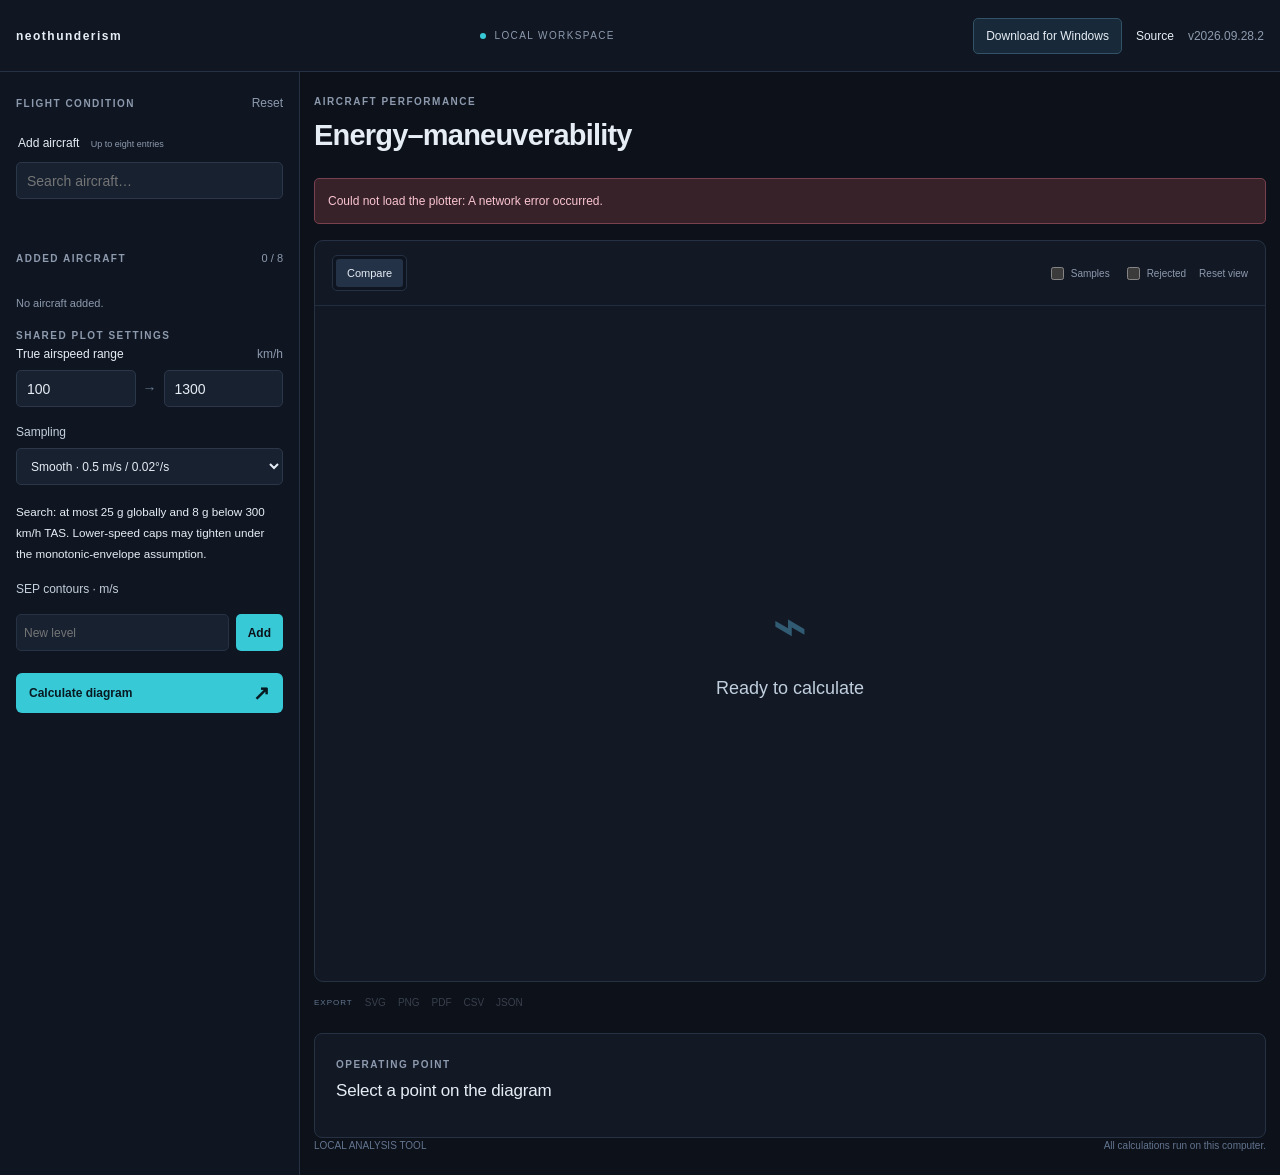
==== app/index.html @ 1bc2f6e8 "neothunderism 2026.09.28.2" ====
<!doctype html>
<html lang="en">
<head><meta charset="utf-8"><meta name="viewport" content="width=device-width,initial-scale=1">
<script>
// The interface needs the local server for both assets and calculation APIs.
if (window.location.protocol === 'file:') window.location.replace('http://127.0.0.1:8765/');
</script>
<title>neothunderism · EM diagram</title><meta name="description" content="neothunderism — experimental War Thunder energy–maneuverability diagrams."><link rel="icon" href="data:,"><link rel="preload" href="./fonts/wt-symbols.ttf" as="font" type="font/ttf" crossorigin><link rel="stylesheet" href="./styles.css">
<script src="./config.js"></script><script defer src="./vendor/plotly.min.js"></script><script defer src="./app.js"></script><script defer src="./release-links.js"></script><link rel="stylesheet" href="./release-links.css"></head>
<body>
<header class="topbar"><a class="brand" href="./"><span>neothunderism</span></a><span id="runtime-label" class="local"><i></i> LOCAL WORKSPACE</span><nav id="release-links" class="release-links" aria-label="Downloads and source"><a class="windows-download" href="https://github.com/Leo-TY-H/wt-em-calc/releases/latest" target="_blank" rel="noopener noreferrer">Download for Windows</a></nav></header>
<div class="workspace">
<aside class="sidebar"><form id="scenario">
<div class="section-heading"><span class="eyebrow">FLIGHT CONDITION</span><button type="button" class="text-button" id="reset">Reset</button></div>
<fieldset id="aircraft-picker"><legend>Add aircraft <small>Up to eight entries</small></legend>
<input id="aircraft-search" type="search" placeholder="Search aircraft…" aria-label="Search aircraft">
<div id="aircraft-list" class="aircraft-list"></div>
<p id="search-empty" class="hint" hidden>No aircraft match your search.</p>
<p id="catalog-status" class="hint"></p>
</fieldset>
<div class="section-heading"><span class="eyebrow">ADDED AIRCRAFT</span><span id="entry-count" class="hint">0 / 8</span></div>
<p id="entries-empty" class="hint">No aircraft added.</p>
<div id="selected-aircraft" aria-label="Added aircraft"></div>

<div id="condition-home" hidden><fieldset id="aircraft-condition" disabled>
<div id="sweep-field" hidden><label class="field">Wing sweep <output id="sweep-label">0%</output><input id="sweep" type="range" min="0" max="100" step="1" value="0"></label></div>
<label class="field">Altitude <div class="input-unit"><input id="altitude" type="number" min="0" max="18000" step="100" value="0" required><span>m</span></div></label>
<label class="field">Fuel load <output id="fuel-label">30%</output><input id="fuel" type="range" min="1" max="100" step="1" value="30"></label>
<label class="field">Throttle <output id="throttle-label">110%</output><input id="throttle" type="range" min="0" max="110" step="1" value="110"></label>
<small id="rocket-model-help" hidden>Rocket thrust at the selected throttle and fixed fuel load. The chart does not simulate fuel depletion or burnout.</small>


<label id="flaps-field" class="field">Flaps <output id="flaps-label">0%</output><input id="flaps" type="range" min="0" max="100" step="1" value="0"></label>

<div class="divider"></div>

<div class="field">Flight mode<div class="mode-switch" role="radiogroup" aria-label="Flight mode"><label><input id="flight-mode-rb" type="radio" name="flight-mode" value="rb" checked><span>RB</span></label><label><input id="flight-mode-sb" type="radio" name="flight-mode" value="sb"><span>SB</span></label></div></div>
<div class="field">Flutter<div class="mode-switch" role="radiogroup" aria-label="Flutter"><label><input id="flutter-on" type="radio" name="flutter" value="on" checked><span>On</span></label><label><input id="flutter-off" type="radio" name="flutter" value="off"><span>Off</span></label></div><small>Off removes structural load and speed limits. Stall, Instructor and control limits still apply.</small></div>


<div class="divider"></div>
<details><summary>Additional settings</summary><label class="field">Additional mass at CG<div class="input-unit"><input id="extra-mass" type="number" min="0" max="5000" step="10" value="0"><span>kg</span></div></label><label class="field">Simulation rate<div class="input-unit"><input id="timestep" type="number" min="30" max="120" step="1" value="48"><span>Hz</span></div></label></details>
<div class="apply-settings"><button id="apply-settings-to-all" type="button">Apply these settings to all added aircraft</button><span id="apply-settings-status" class="hint" role="status" aria-live="polite"></span></div>
</fieldset></div>
<span class="eyebrow">SHARED PLOT SETTINGS</span>
<div class="field-label">True airspeed range <span>km/h</span></div><div class="two-inputs"><input id="speed-min" aria-label="Minimum true airspeed" type="number" min="100" max="2500" step="10" value="100" required><span>→</span><input id="speed-max" aria-label="Maximum true airspeed" type="number" min="200" max="2600" step="10" value="1300" required></div>
<label class="field">Sampling<select id="quality"><option value="quick">Preview · 1 m/s / 0.04°/s</option><option value="standard" selected>Smooth · 0.5 m/s / 0.02°/s</option><option value="fine">Detailed · 0.15 m/s / 0.01°/s</option></select></label>
<small>Search: at most 25 g globally and 8 g below 300 km/h TAS. Lower-speed caps may tighten under the monotonic-envelope assumption.</small>
<div class="field contour-settings"><span>SEP contours · m/s</span><div id="contour-levels" class="contour-levels"></div><div class="contour-add"><input id="contour-input" type="number" min="-2000" max="2000" step="any" aria-label="New SEP contour in meters per second" placeholder="New level"><button id="contour-add" type="button">Add</button></div><span id="contour-status" class="hint" role="status"></span></div>

<button id="calculate" class="primary-button" type="submit">Calculate diagram <span>↗</span></button><button id="cancel" type="button" class="secondary-button" hidden>Cancel calculation</button>

</form></aside>
<main>
<div class="page-heading"><div><span class="eyebrow">AIRCRAFT PERFORMANCE</span><h1>Energy–maneuverability</h1></div></div>
<div id="hosting-notice" class="hosting-notice" hidden><strong>Public preview</strong><span>The interface and aircraft catalog are online. Calculations still require the local application while a compute backend is being prepared.</span></div>
<div id="error" class="error" role="alert" hidden></div>
<div id="progress" class="progress-panel" aria-live="polite" hidden><div><span class="spinner"></span><strong id="progress-label">Preparing calculation…</strong><span id="progress-count"></span></div><div class="progress-track"><div id="progress-fill"></div></div></div>
<div id="stale" class="notice" hidden>Settings have changed. Calculate to update the diagram.</div>
<section class="chart-card">
<div class="chart-toolbar"><div id="chart-tabs" class="tabs" role="group" aria-label="Chart view"><button type="button" data-view="compare" class="active">Compare</button></div><div class="chart-actions"><label><input id="show-samples" type="checkbox"> Samples</label><label><input id="show-rejected" type="checkbox"> Rejected</label><button id="reset-zoom" class="text-button" type="button">Reset view</button></div></div>
<div id="chart" aria-label="Energy maneuverability diagram"><div class="empty"><span class="empty-glyph">⌁</span><h2>Ready to calculate</h2></div></div>
</section>
<div class="below-chart"><div class="exports"><span>EXPORT</span><a data-export="diagram.svg" aria-disabled="true">SVG</a><a data-export="diagram.png" aria-disabled="true">PNG</a><a data-export="diagram.pdf" aria-disabled="true">PDF</a><a data-export="samples.csv" aria-disabled="true">CSV</a><a data-export="data.json" aria-disabled="true">JSON</a></div></div>
<section class="inspector"><div class="inspector-heading"><div><span class="eyebrow">OPERATING POINT</span><h2 id="point-title">Select a point on the diagram</h2></div><span id="point-status"></span></div><div id="point-content"></div></section>

<footer><span id="runtime-footer">LOCAL ANALYSIS TOOL</span><span id="footer-status">All calculations run on this computer.</span></footer>
</main></div>
</body></html>
---- app/styles.css ----
@font-face{font-family:"WTSymbols";src:url("./fonts/wt-symbols.ttf") format("truetype");font-display:block}
:root{color-scheme:dark;--bg:#0c111a;--panel:#121925;--panel2:#172130;--line:#263244;--text:#e7edf5;--muted:#8d9aae;--cyan:#38c9d7;--orange:#ffa66b}*{box-sizing:border-box}body{margin:0;background:var(--bg);color:var(--text);font:14px/1.5 "WTSymbols",-apple-system,BlinkMacSystemFont,"Segoe UI",sans-serif}button,input,select{font:inherit}button,a,input,select,summary{-webkit-tap-highlight-color:transparent}button,a,summary{cursor:pointer}button:disabled{cursor:wait;opacity:.55}input:focus-visible,button:focus-visible,select:focus-visible,a:focus-visible,summary:focus-visible{outline:2px solid var(--cyan);outline-offset:3px}button{color:inherit}a{text-decoration:none;color:inherit}.topbar{height:72px;padding:0 32px;border-bottom:1px solid var(--line);display:flex;align-items:center;justify-content:space-between;background:#101722}.brand{display:flex;align-items:center;font-size:12px;font-weight:700;letter-spacing:1.5px}.brand b{color:var(--muted);font-weight:400;letter-spacing:1px;margin-left:15px}.local{display:flex;align-items:center;gap:8px;color:var(--muted);font-size:10px;letter-spacing:1.4px}.local i{width:6px;height:6px;background:var(--cyan);border-radius:100%}.workspace{display:grid;grid-template-columns:282px minmax(0,1fr);max-width:1840px;margin:auto}.sidebar{padding:27px 24px;border-right:1px solid var(--line);background:#0f1621}.section-heading{display:flex;justify-content:space-between;align-items:center;margin-bottom:18px}.eyebrow{font-size:10px;font-weight:650;letter-spacing:1.5px;color:var(--muted)}.text-button{border:0;background:none;color:var(--muted);padding:4px 0;font-size:12px}.text-button:hover{color:var(--cyan)}fieldset{padding:0;border:0;margin:0 0 22px}legend{font-weight:500;font-size:12px;margin-bottom:10px}.aircraft-option{display:flex;align-items:center;gap:10px;background:var(--panel);border:1px solid var(--line);padding:12px 10px;margin-bottom:8px;border-radius:7px;cursor:pointer}.aircraft-option:has(input:checked){border-color:#344d61;background:#16202d}.aircraft-option input{position:absolute;opacity:0;width:1px;height:1px}.aircraft-option:focus-within{outline:2px solid var(--cyan)}.aircraft-dot{height:7px;width:7px;border-radius:50%;opacity:.25}.aircraft-option:has(input:checked) .aircraft-dot{opacity:1}.cyan{background:var(--cyan)}.orange{background:var(--orange)}.aircraft-option strong{display:block;font-size:13px;font-weight:550}.aircraft-option small{color:var(--muted);font-size:10px}.aircraft-code{margin-left:auto;font-size:10px;color:#60738b;font-variant-numeric:tabular-nums}.field{display:block;margin:16px 0;font-size:12px;color:#c4cfdd}.field output{float:right;font-variant-numeric:tabular-nums;color:var(--text)}input[type=number],select{background:#172130;color:var(--text);border:1px solid #2b3749;border-radius:5px;width:100%;padding:8px 10px;height:37px;min-width:0}.field>select,.input-unit{margin-top:7px}.input-unit{position:relative}.input-unit input{padding-right:45px}.input-unit span{position:absolute;right:11px;top:8px;color:var(--muted);font-size:12px;pointer-events:none}input[type=range]{width:100%;accent-color:var(--cyan);margin:12px 0 0;height:5px;cursor:pointer}input[type=checkbox]{accent-color:var(--cyan);cursor:pointer}.switch-row{display:flex;justify-content:space-between;align-items:center;font-size:12px;margin:20px 0}.switch-row input{appearance:none;width:31px;height:18px;border-radius:12px;background:#334052;position:relative;transition:background .15s}.switch-row input:before{content:"";position:absolute;width:12px;height:12px;border-radius:50%;background:#8a98ad;top:3px;left:3px;transition:transform .15s}.switch-row input:checked{background:#17616d}.switch-row input:checked:before{background:var(--cyan);transform:translateX(13px)}.divider{height:1px;background:var(--line);margin:24px 0}.hint{color:var(--muted);font-size:11px;line-height:1.55;margin:10px 0}.two-inputs{display:flex;gap:7px;align-items:center;margin-top:7px}.two-inputs>span{color:#677b92}.field-label{font-size:12px}.field-label span{float:right;color:var(--muted)}.three-inputs{display:grid;grid-template-columns:repeat(3,1fr);gap:6px;font-size:10px}.three-inputs input{padding:7px 5px;margin-top:5px}.check-row{display:flex;gap:7px;align-items:flex-start;font-size:11px;color:#bdc9d8;margin:18px 0}.check-row input{margin-top:3px}.sidebar details{border-top:1px solid var(--line);padding-top:13px;margin-top:20px}.sidebar summary{font-size:12px;color:var(--muted)}.primary-button,.secondary-button{width:100%;padding:11px 13px;border-radius:6px;font-size:12px;font-weight:650;margin-top:22px}.primary-button{background:var(--cyan);color:#071a22;border:0;display:flex;justify-content:space-between;align-items:center}.primary-button:hover{background:#66d8e1}.primary-button span{font-size:20px;line-height:14px}.secondary-button{border:1px solid var(--line);background:var(--panel);margin-top:8px}.baseline{font-size:10px;line-height:1.8;color:#75869e;text-align:center;margin-top:18px}main{padding:29px 32px 25px;min-width:0}.page-heading{display:flex;align-items:center;justify-content:space-between;gap:15px;margin-bottom:25px}h1{font-size:29px;letter-spacing:-.8px;font-weight:550;line-height:1.2;margin:7px 0 9px}.page-heading p{margin:0;color:var(--muted);font-size:12px}.status-badge{border:1px solid #384454;border-radius:4px;padding:5px 8px;color:#a3b0c0;font-size:9px;letter-spacing:1px;white-space:nowrap}.metrics{display:grid;grid-template-columns:repeat(2,minmax(0,1fr));gap:14px;margin-bottom:20px}.metric{border:1px solid var(--line);border-radius:8px;background:linear-gradient(115deg,#17212e,#121925);padding:17px 19px}.metric-top{display:flex;align-items:center;gap:8px;font-size:12px;color:#c7d2df}.metric-top i{width:7px;height:7px;border-radius:50%}.metric-top small{margin-left:auto;color:var(--muted);font-size:10px}.metric-main{display:flex;gap:11px;align-items:baseline;margin-top:8px}.metric-main strong{font-size:32px;letter-spacing:-1px;font-weight:500;font-variant-numeric:tabular-nums}.metric-main span{color:var(--muted);font-size:12px}.metric-description{font-size:10px;color:#95a5ba;margin-top:4px}.chart-card{background:var(--panel);border:1px solid var(--line);border-radius:9px;overflow:hidden}.chart-toolbar{display:flex;align-items:center;justify-content:space-between;gap:12px;padding:14px 17px;border-bottom:1px solid #202d3e}.tabs{display:flex;gap:3px;background:#0e1520;border:1px solid #253143;padding:3px;border-radius:5px}.tabs button{font-size:11px;background:transparent;border:0;padding:6px 11px;border-radius:3px;color:var(--muted)}.tabs button.active{background:#243247;color:var(--text)}.chart-actions{display:flex;align-items:center;gap:13px;font-size:10px;color:var(--muted)}.chart-actions label{display:flex;gap:4px;align-items:center}.chart-actions .text-button{font-size:10px}#chart{height:clamp(660px,75vh,900px);position:relative;width:100%}.empty{height:100%;display:flex;align-items:center;justify-content:center;flex-direction:column;text-align:center;color:var(--muted)}.empty-glyph{font-size:60px;color:#315b73;font-family:serif}.empty h2{font-size:18px;font-weight:500;color:#c0cedd;margin:4px}.empty p{font-size:12px;line-height:1.8}.chart-caption{padding:12px 18px;border-top:1px solid #202d3e;display:flex;justify-content:space-between;align-items:center;font-size:10px;color:var(--muted);gap:12px}.chart-caption>div{display:flex;align-items:center;gap:7px;flex-wrap:wrap}.legend-line{display:inline-block;width:19px;border-top:2px solid #c6d4e2}.legend-line.dashed{border-top:1px dashed #8b9eaf;margin-left:9px}.below-chart{display:flex;justify-content:space-between;gap:20px;margin:13px 0 23px;align-items:flex-start}.below-chart p{margin:0;color:var(--muted);font-size:10px;line-height:1.7}.exports{display:flex;gap:12px;align-items:center;font-size:10px;white-space:nowrap}.exports>span{color:#62758e;font-size:8px;letter-spacing:1px}.exports a{color:#bdcbdc}.exports a:hover{color:var(--cyan)}.exports a[aria-disabled=true]{opacity:.25;cursor:default}.inspector{border:1px solid var(--line);border-radius:8px;background:var(--panel);padding:19px 21px}.inspector-heading{display:flex;justify-content:space-between;align-items:center;gap:15px}.inspector h2{font-size:17px;font-weight:500;letter-spacing:-.2px;margin:4px 0 14px}.muted{color:var(--muted);font-size:12px}.point-pill{font-size:10px;padding:4px 8px;border-radius:4px;background:#133c40;color:#69d6d4}.point-pill.rejected{background:#402b2b;color:#efa390}.point-grid{display:grid;grid-template-columns:1fr 1fr 1.25fr;gap:25px}.point-grid h3{font-size:9px;letter-spacing:1.1px;color:#889cb5;font-weight:550;margin:0 0 11px}.point-grid dl{margin:0;display:grid;grid-template-columns:1fr auto;font-size:11px;gap:8px}.point-grid dt{color:#a2b0c1}.point-grid dd{margin:0;font-variant-numeric:tabular-nums;text-align:right;color:#e5edf5}.point-grid table{font-size:10px;border-collapse:collapse;width:100%;font-variant-numeric:tabular-nums}.point-grid th{text-align:right;font-size:9px;color:#8394ab;font-weight:400;padding:0 0 7px}.point-grid th:first-child,.point-grid td:first-child{text-align:left}.point-grid td{text-align:right;padding:5px 0;border-top:1px solid #263143}.point-grid td:first-child{color:#a2b0c1}.point-note{font-size:10px;color:var(--muted);margin-top:16px;padding-top:12px;border-top:1px solid var(--line)}.method{margin:23px 0;color:var(--muted);border-top:1px solid var(--line);border-bottom:1px solid var(--line);padding:15px 0}.method summary{font-size:11px;list-style:none;color:#b2c0d2;display:flex;justify-content:space-between}.method summary::-webkit-details-marker{display:none}.method-grid{display:grid;grid-template-columns:repeat(3,1fr);gap:25px;margin:10px 0}.method h3{font-size:11px;font-weight:500;color:#c6d2e0}.method p{font-size:11px;line-height:1.8}footer{font-size:8px;letter-spacing:1.2px;color:#63758f;display:flex;justify-content:space-between}footer span{letter-spacing:0;font-size:10px}.progress-panel{border:1px solid #285461;background:#10232e;border-radius:6px;margin:0 0 18px;overflow:hidden}.progress-panel>div:first-child{display:flex;gap:10px;align-items:center;padding:12px 15px;font-size:11px}.progress-panel strong{font-weight:500}#progress-count{margin-left:auto;color:#98b5c3}.progress-track{height:3px;background:#173c49}#progress-fill{height:100%;width:0;background:var(--cyan);transition:width .2s}.spinner{border:2px solid #245866;border-top-color:var(--cyan);height:12px;width:12px;border-radius:50%;animation:spin 1s linear infinite}@keyframes spin{to{transform:rotate(360deg)}}.notice{font-size:11px;background:#292a20;border:1px solid #494632;color:#d2c391;padding:9px 12px;border-radius:5px;margin-bottom:16px}.error{font-size:12px;background:#37222a;border:1px solid #79404e;color:#fac4d1;padding:13px;border-radius:5px;margin-bottom:16px}[hidden]{display:none!important}@media(min-width:1600px){#chart{height:clamp(760px,80vh,1050px)}.workspace{grid-template-columns:302px minmax(0,1fr)}main{padding-left:40px;padding-right:40px}}@media(max-width:1150px){main{padding:25px 20px}.workspace{grid-template-columns:254px minmax(0,1fr)}.sidebar{padding:25px 18px}.page-heading{align-items:flex-start}.status-badge{display:none}.chart-toolbar{align-items:flex-start;flex-wrap:wrap}.chart-actions{margin-left:auto}.point-grid{grid-template-columns:1fr 1fr}.point-grid>div:last-child{grid-column:1/-1}.below-chart{flex-direction:column;gap:9px}.metric-top small{display:none}.chart-caption{flex-wrap:wrap}}@media(max-width:760px){.topbar{height:58px;padding:0 18px}.brand b,.local{display:none}.workspace{display:flex;flex-direction:column}.sidebar{border-right:0;border-bottom:1px solid var(--line);padding:20px}.sidebar form{display:grid;grid-template-columns:1fr 1fr;column-gap:20px}.section-heading,.sidebar fieldset,.sidebar .divider,.sidebar .hint,.sidebar .check-row,.sidebar details,.primary-button,.secondary-button,.baseline,#fixed-trim-fields{grid-column:1/-1}.sidebar fieldset{display:flex;gap:10px;flex-wrap:wrap}.sidebar legend{width:100%}.aircraft-option{flex:1;min-width:180px}.sidebar .divider{margin:8px 0}.sidebar .field-label{grid-column:1/-1}.sidebar .two-inputs{grid-column:1/-1}main{padding:23px 14px}h1{font-size:25px}.metrics{gap:9px}.metric{padding:13px}.metric-main{display:block}.metric-main strong{font-size:27px}.metric-main span{display:block}.metric-description{line-height:1.6}.chart-toolbar{padding:10px;gap:10px}.tabs button{padding:6px 8px}#chart{height:560px}.chart-caption{padding:11px}.inspector{padding:15px}.point-grid{gap:20px}.method-grid{grid-template-columns:1fr;gap:5px}footer{gap:20px}.exports{gap:17px}}
.sidebar,.sidebar form,#aircraft-picker{min-width:0}.aircraft-list{max-height:230px;overflow-y:auto;overflow-x:hidden;margin-top:9px;width:100%;min-width:0}.aircraft-list .aircraft-option{margin:0 0 6px;min-width:0;width:100%;max-width:100%}.aircraft-option strong,.aircraft-option small{overflow-wrap:anywhere}.aircraft-option:has(input:disabled):not(:has(input:checked)){opacity:.48}.sidebar legend small{font-size:9px;color:var(--muted);font-weight:400;margin-left:8px}#aircraft-search{width:100%}#sweep-field{grid-column:1/-1}#sweep-field .field{margin-bottom:8px}.tabs{flex-wrap:wrap}
.aircraft-list .aircraft-option input{position:static;opacity:1;width:14px;height:14px;flex-shrink:0;accent-color:var(--cyan)}#aircraft-search{background:#172130;color:var(--text);border:1px solid #2b3749;border-radius:5px;padding:8px 10px;height:37px;min-width:0;font:inherit}
#selected-aircraft{width:100%;margin:0 0 12px;grid-column:1/-1}
.aircraft-list{max-height:200px}.aircraft-option{cursor:default}.aircraft-option>span{flex:1;min-width:0}
.aircraft-option button,.entry-actions button{border:1px solid var(--line);border-radius:4px;background:#1b293b;padding:5px 8px;font-size:11px}
.aircraft-option button:hover,.entry-actions button:hover{border-color:var(--cyan);color:var(--cyan)}
.aircraft-option button:disabled,.entry-actions button:disabled{cursor:default}
.aircraft-entry{border:1px solid var(--line);border-left:3px solid var(--entry-color);border-radius:7px;background:var(--panel);padding:12px;margin-bottom:10px}
.aircraft-entry.active{border-color:var(--entry-color)}.entry-heading{display:flex;align-items:baseline;gap:8px;font-size:13px}.entry-heading strong{font-weight:550}
.entry-number{color:var(--entry-color);font-size:11px}.entry-summary{font-size:10px;color:var(--muted);margin:7px 0 10px;line-height:1.7}
.entry-actions{display:flex;gap:5px;flex-wrap:wrap}.entry-actions button{font-size:10px;padding:4px 6px}.entry-actions [data-action=remove]{margin-left:auto;background:transparent;color:var(--muted)}
.entry-editor:not(:empty){border-top:1px solid var(--line);margin-top:13px}.entry-editor fieldset{margin:0;min-width:0;width:100%}
.entry-editor .field:first-child{margin-top:12px}.sidebar>.section-heading{margin-bottom:10px}.chart-toolbar{flex-wrap:wrap}.tabs{max-width:100%}
.mode-switch{display:flex;gap:3px;margin-top:7px;padding:3px;border:1px solid var(--line);border-radius:6px;background:#0e1520}
.mode-switch label{flex:1;position:relative;cursor:pointer}.mode-switch input{position:absolute;opacity:0;width:1px;height:1px}
.mode-switch span{display:block;padding:7px;text-align:center;border-radius:3px;color:var(--muted)}
.mode-switch input:checked+span{background:#17616d;color:var(--text)}.mode-switch input:focus-visible+span{outline:2px solid var(--cyan);outline-offset:2px}
.apply-settings{border-top:1px solid var(--line);margin-top:18px;padding-top:14px}.apply-settings button{width:100%;border:1px solid #315267;border-radius:5px;background:#182a39;color:#c9e7ed;padding:8px 10px;font-size:11px}.apply-settings button:hover:not(:disabled){border-color:var(--cyan);color:var(--cyan)}.apply-settings button:disabled{cursor:default}.apply-settings .hint{display:block;margin:6px 0 0;text-align:center;min-height:17px}
.hosting-notice{display:flex;gap:12px;align-items:center;border:1px solid #725c2e;background:#2d271b;color:#d9c68f;border-radius:7px;padding:11px 14px;margin:-8px 0 18px;font-size:11px}.hosting-notice strong{color:#f0d891;white-space:nowrap}.hosting-notice span{line-height:1.5}
@media(min-width:761px){.workspace{grid-template-columns:320px minmax(0,1fr)}.sidebar{padding-left:20px;padding-right:20px}}
@media(max-width:760px){.sidebar form{display:block}.sidebar #aircraft-picker,.entry-editor fieldset{display:block}.aircraft-option{min-width:0}}

/* Use the viewport width for the calculator and its diagram. */
.workspace{width:100%;max-width:none;grid-template-columns:300px minmax(0,1fr)}
.topbar{padding-inline:16px}
main{padding:18px 14px 22px}
.sidebar{padding:18px 16px}
.page-heading{margin-bottom:16px}
.contour-settings{display:block}.contour-levels{display:flex;flex-wrap:wrap;gap:6px;margin:8px 0}.contour-levels button{border:1px solid var(--line);border-radius:5px;background:var(--panel2);color:var(--text);padding:4px 8px;font-size:12px}.contour-levels button:hover{border-color:var(--cyan)}.contour-add{display:flex;gap:7px}.contour-add input{width:100%;min-width:0;background:var(--panel2);border:1px solid var(--line);border-radius:5px;color:var(--text);padding:7px}.contour-add button{border:0;border-radius:5px;background:var(--cyan);color:#0c111a;padding:7px 12px;font-weight:700}.contour-settings .hint{display:block;min-height:0;margin-top:5px}
#chart .textpoint text{paint-order:stroke;stroke:#121925;stroke-width:4px;stroke-linejoin:round}
@media(min-width:1600px){.workspace{grid-template-columns:300px minmax(0,1fr)}main{padding-inline:14px}}
@media(max-width:1150px){.workspace{grid-template-columns:254px minmax(0,1fr)}main{padding-inline:12px}}
@media(max-width:760px){.workspace{display:flex;flex-direction:column}.topbar{padding-inline:12px}main{padding:14px 8px}.sidebar{padding:14px 10px}}
---- app/release-links.css ----
/* Release navigation shared by the hosted and local calculators. */
body>header{gap:16px;min-height:72px;height:auto;flex-wrap:wrap;padding-block:12px}
.release-links{display:flex;align-items:center;gap:14px;flex-wrap:wrap;font-size:12px}
.release-links a:hover{color:#38c9d7}
.release-links .windows-download{border:1px solid #315267;background:#182a39;border-radius:5px;padding:8px 12px;color:#e7edf5}
.release-version{color:#8d9aae;font-variant-numeric:tabular-nums}
@media(max-width:760px){.release-links{width:100%;gap:12px}.release-links .release-version{margin-left:auto}.local,.runtime{margin-left:auto}}
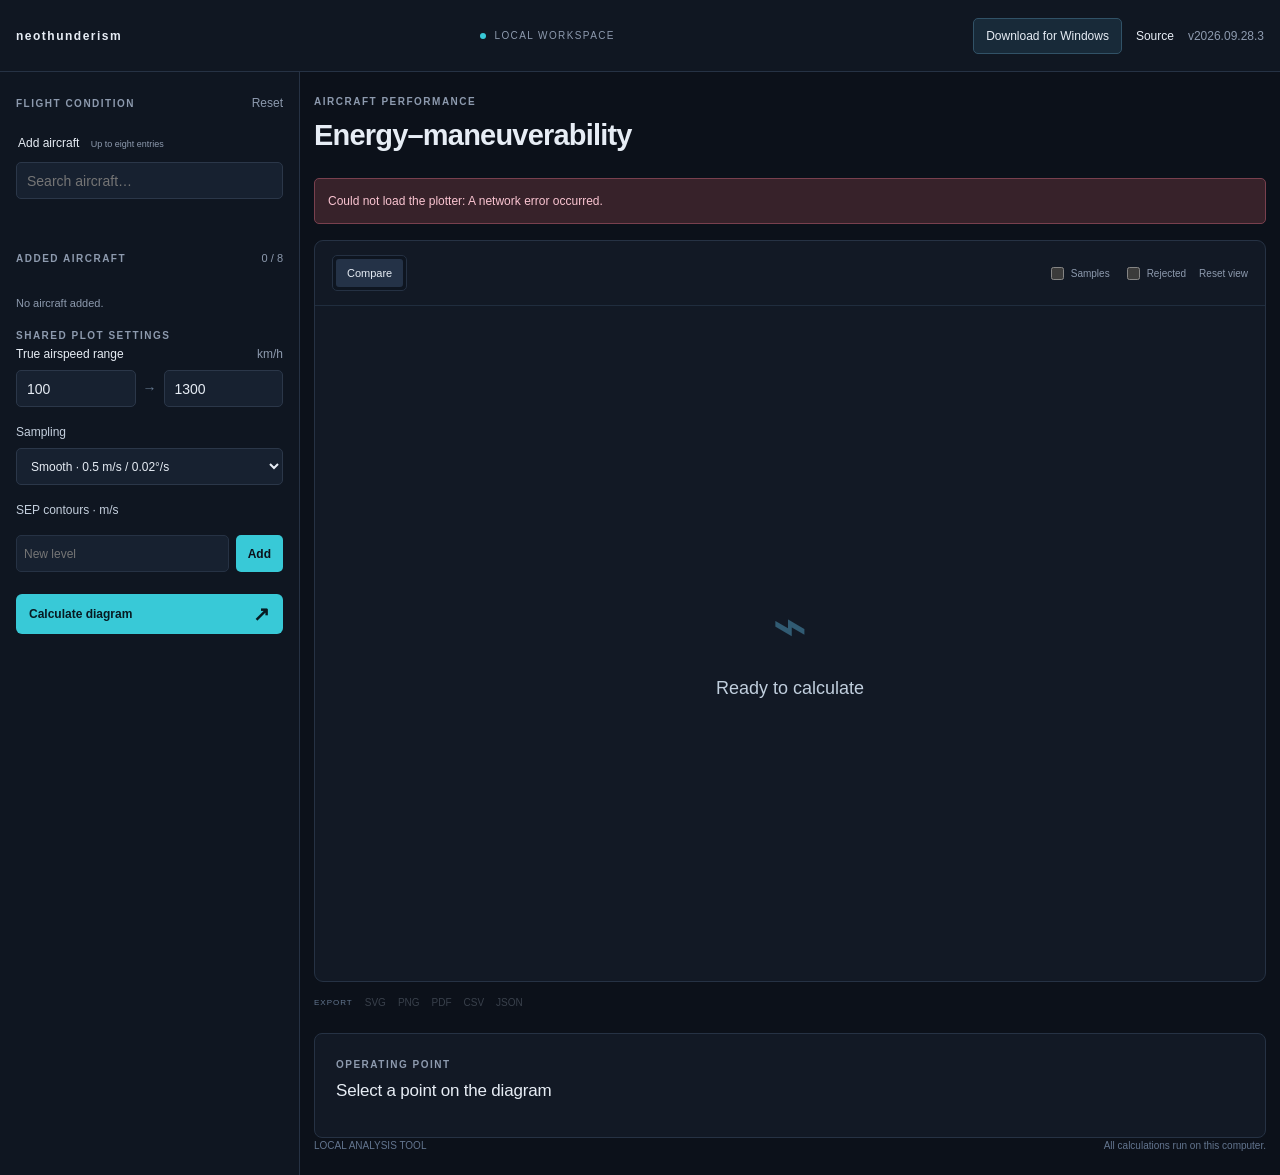
==== commit c9b85ef9: "Apply 3.6 g chart search cap through 200 km/h" ====
--- a/app/index.html
+++ b/app/index.html
@@ -45,7 +45,6 @@
 <span class="eyebrow">SHARED PLOT SETTINGS</span>
 <div class="field-label">True airspeed range <span>km/h</span></div><div class="two-inputs"><input id="speed-min" aria-label="Minimum true airspeed" type="number" min="100" max="2500" step="10" value="100" required><span>→</span><input id="speed-max" aria-label="Maximum true airspeed" type="number" min="200" max="2600" step="10" value="1300" required></div>
 <label class="field">Sampling<select id="quality"><option value="quick">Preview · 1 m/s / 0.04°/s</option><option value="standard" selected>Smooth · 0.5 m/s / 0.02°/s</option><option value="fine">Detailed · 0.15 m/s / 0.01°/s</option></select></label>
-<small>Search: at most 25 g globally and 8 g below 300 km/h TAS. Lower-speed caps may tighten under the monotonic-envelope assumption.</small>
 <div class="field contour-settings"><span>SEP contours · m/s</span><div id="contour-levels" class="contour-levels"></div><div class="contour-add"><input id="contour-input" type="number" min="-2000" max="2000" step="any" aria-label="New SEP contour in meters per second" placeholder="New level"><button id="contour-add" type="button">Add</button></div><span id="contour-status" class="hint" role="status"></span></div>
 
 <button id="calculate" class="primary-button" type="submit">Calculate diagram <span>↗</span></button><button id="cancel" type="button" class="secondary-button" hidden>Cancel calculation</button>
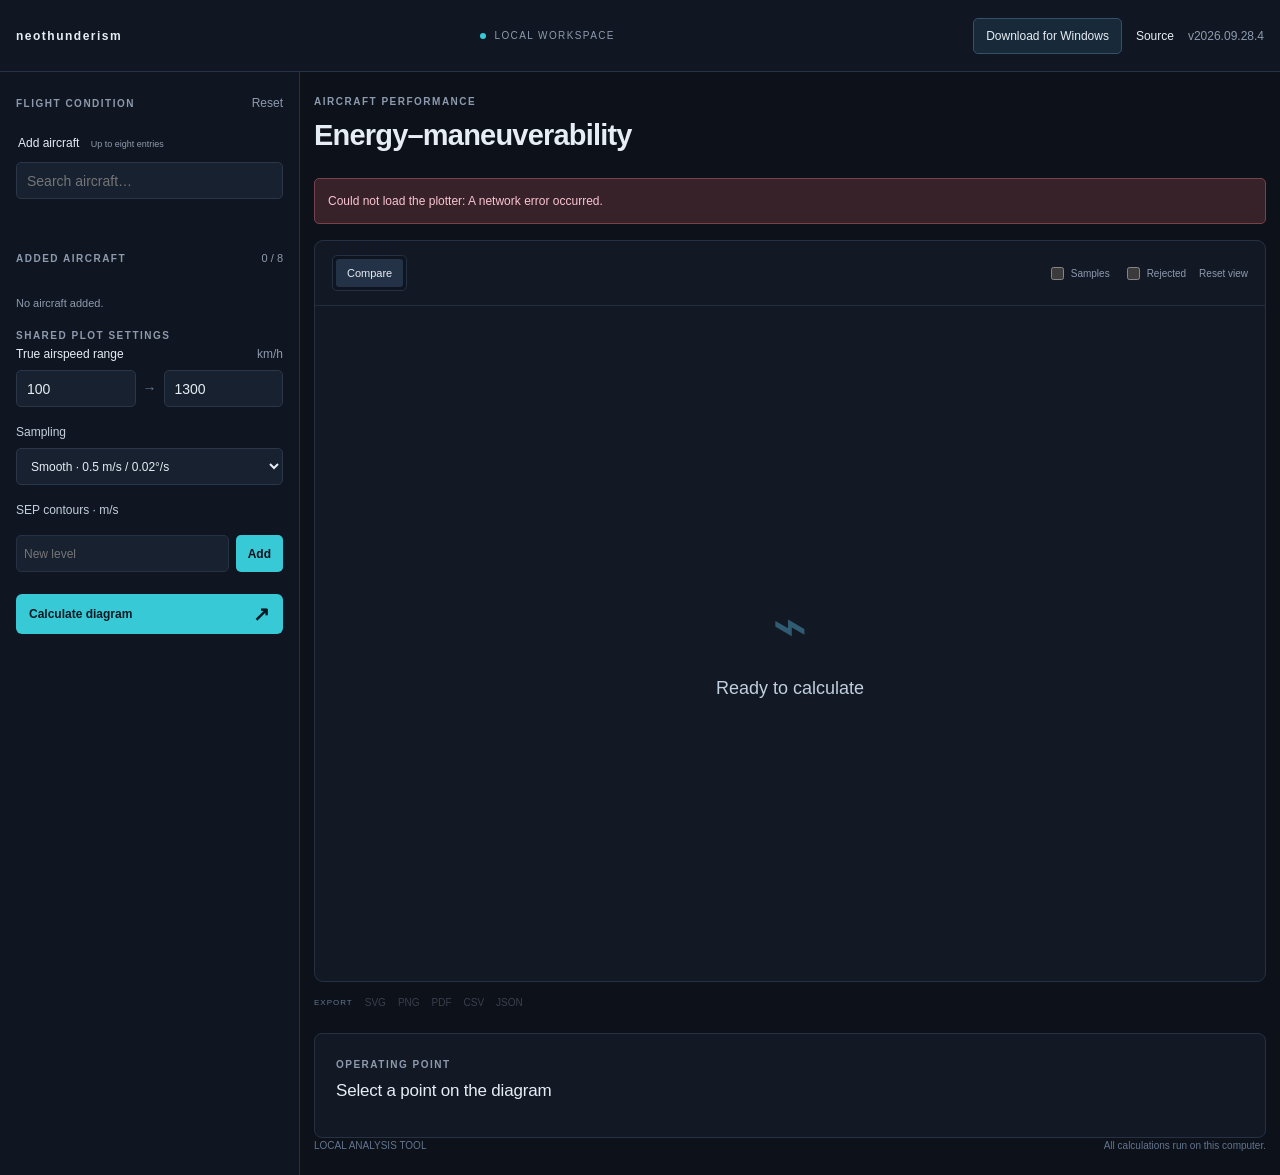
==== commit 13436c73: "Fix altitude increments and mixed-aircraft low-speed plots" ====
--- a/app/index.html
+++ b/app/index.html
@@ -24,7 +24,7 @@
 
 <div id="condition-home" hidden><fieldset id="aircraft-condition" disabled>
 <div id="sweep-field" hidden><label class="field">Wing sweep <output id="sweep-label">0%</output><input id="sweep" type="range" min="0" max="100" step="1" value="0"></label></div>
-<label class="field">Altitude <div class="input-unit"><input id="altitude" type="number" min="0" max="18000" step="100" value="0" required><span>m</span></div></label>
+<label class="field">Altitude <div class="input-unit"><input id="altitude" type="number" min="0" max="18000" step="1" value="0" required><span>m</span></div></label>
 <label class="field">Fuel load <output id="fuel-label">30%</output><input id="fuel" type="range" min="1" max="100" step="1" value="30"></label>
 <label class="field">Throttle <output id="throttle-label">110%</output><input id="throttle" type="range" min="0" max="110" step="1" value="110"></label>
 <small id="rocket-model-help" hidden>Rocket thrust at the selected throttle and fixed fuel load. The chart does not simulate fuel depletion or burnout.</small>
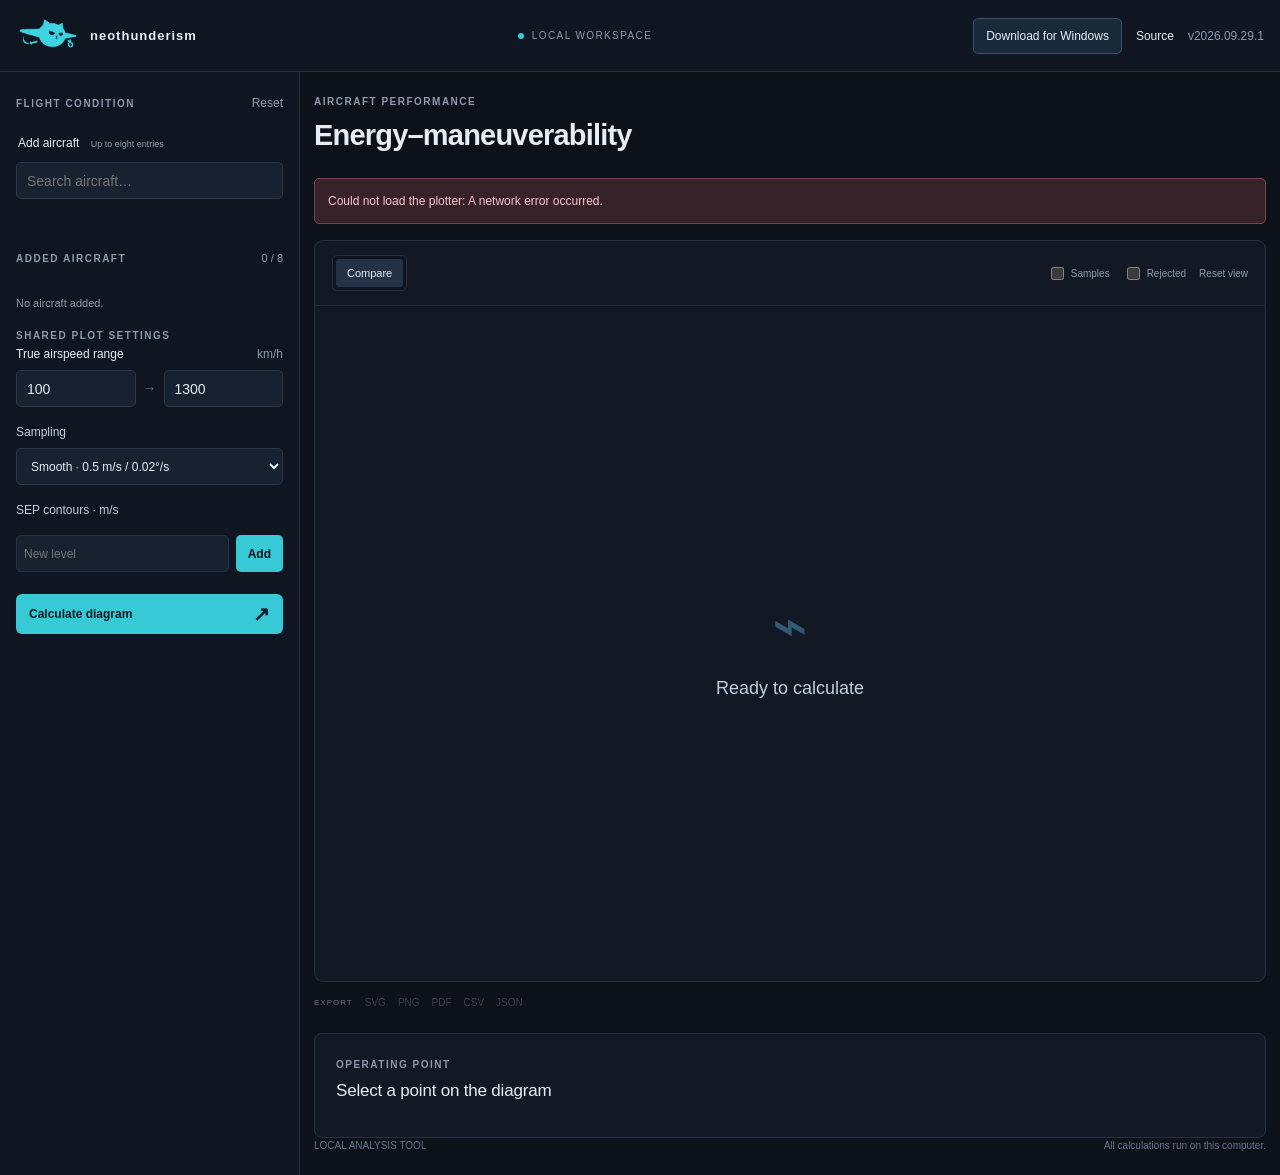
==== commit 88b43024: "Add cat-plane branding and transparent browser tab icons" ====
--- a/app/index.html
+++ b/app/index.html
@@ -5,10 +5,14 @@
 // The interface needs the local server for both assets and calculation APIs.
 if (window.location.protocol === 'file:') window.location.replace('http://127.0.0.1:8765/');
 </script>
-<title>neothunderism · EM diagram</title><meta name="description" content="neothunderism — experimental War Thunder energy–maneuverability diagrams."><link rel="icon" href="data:,"><link rel="preload" href="./fonts/wt-symbols.ttf" as="font" type="font/ttf" crossorigin><link rel="stylesheet" href="./styles.css">
+<title>neothunderism · EM diagram</title><meta name="description" content="neothunderism — experimental War Thunder energy–maneuverability diagrams.">
+<link rel="icon" type="image/png" sizes="16x16" href="./icons/neothunderism-16.png?v=4">
+<link rel="icon" type="image/png" sizes="32x32" href="./icons/neothunderism-32.png?v=4">
+<link rel="apple-touch-icon" sizes="180x180" href="./icons/neothunderism-180.png?v=3">
+<link rel="preload" href="./fonts/wt-symbols.ttf" as="font" type="font/ttf" crossorigin><link rel="stylesheet" href="./styles.css">
 <script src="./config.js"></script><script defer src="./vendor/plotly.min.js"></script><script defer src="./app.js"></script><script defer src="./release-links.js"></script><link rel="stylesheet" href="./release-links.css"></head>
 <body>
-<header class="topbar"><a class="brand" href="./"><span>neothunderism</span></a><span id="runtime-label" class="local"><i></i> LOCAL WORKSPACE</span><nav id="release-links" class="release-links" aria-label="Downloads and source"><a class="windows-download" href="https://github.com/Leo-TY-H/wt-em-calc/releases/latest" target="_blank" rel="noopener noreferrer">Download for Windows</a></nav></header>
+<header class="topbar"><a class="brand" href="./"><img class="brand-icon" src="./icons/neothunderism-192.png?v=3" width="64" height="40" alt=""><span>neothunderism</span></a><span id="runtime-label" class="local"><i></i> LOCAL WORKSPACE</span><nav id="release-links" class="release-links" aria-label="Downloads and source"><a class="windows-download" href="https://github.com/Leo-TY-H/wt-em-calc/releases/latest" target="_blank" rel="noopener noreferrer">Download for Windows</a></nav></header>
 <div class="workspace">
 <aside class="sidebar"><form id="scenario">
 <div class="section-heading"><span class="eyebrow">FLIGHT CONDITION</span><button type="button" class="text-button" id="reset">Reset</button></div>
--- a/app/release-links.css
+++ b/app/release-links.css
@@ -1,4 +1,6 @@
 /* Release navigation shared by the hosted and local calculators. */
+.brand{display:flex;align-items:center;gap:10px;font-size:13px;font-weight:700;letter-spacing:1px;white-space:nowrap}
+.brand-icon{display:block;width:64px;height:40px;object-fit:cover;flex:none}
 body>header{gap:16px;min-height:72px;height:auto;flex-wrap:wrap;padding-block:12px}
 .release-links{display:flex;align-items:center;gap:14px;flex-wrap:wrap;font-size:12px}
 .release-links a:hover{color:#38c9d7}
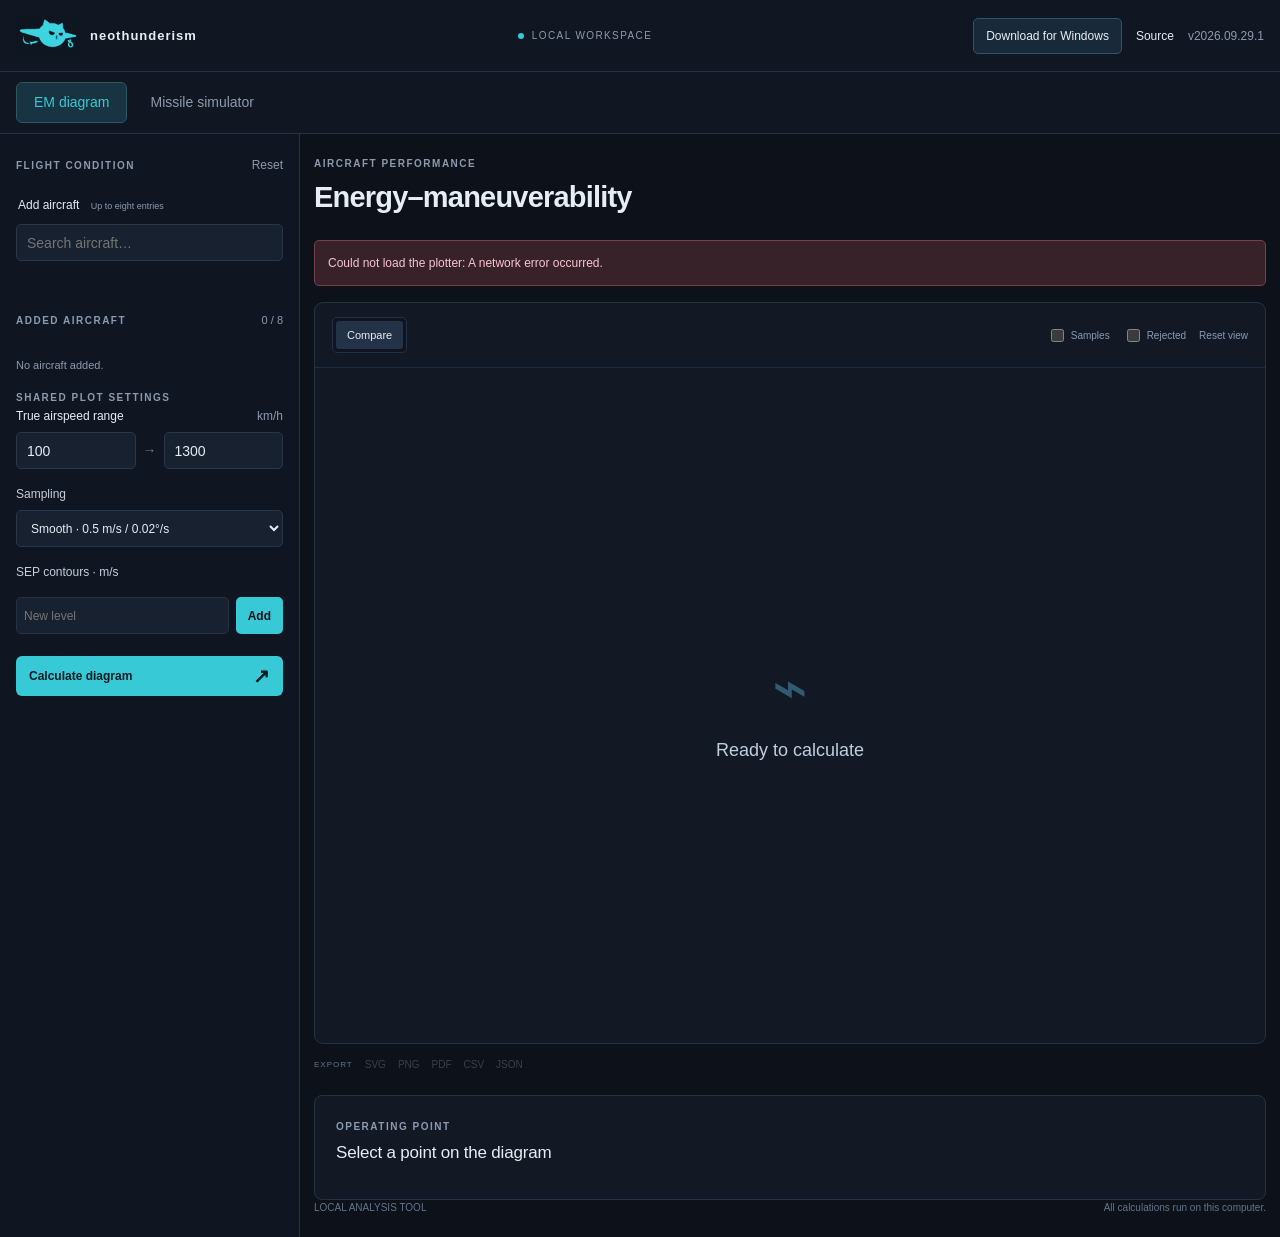
==== commit 5288a60a: "Add experimental 3D missile engagement simulator" ====
--- a/app/index.html
+++ b/app/index.html
@@ -5,7 +5,7 @@
 // The interface needs the local server for both assets and calculation APIs.
 if (window.location.protocol === 'file:') window.location.replace('http://127.0.0.1:8765/');
 </script>
-<title>neothunderism · EM diagram</title><meta name="description" content="neothunderism — experimental War Thunder energy–maneuverability diagrams.">
+<title>neothunderism · Flight tools</title><meta name="description" content="neothunderism — War Thunder energy–maneuverability diagrams and experimental 3D missile engagements.">
 <link rel="icon" type="image/png" sizes="16x16" href="./icons/neothunderism-16.png?v=4">
 <link rel="icon" type="image/png" sizes="32x32" href="./icons/neothunderism-32.png?v=4">
 <link rel="apple-touch-icon" sizes="180x180" href="./icons/neothunderism-180.png?v=3">
@@ -13,7 +13,8 @@
 <script src="./config.js"></script><script defer src="./vendor/plotly.min.js"></script><script defer src="./app.js"></script><script defer src="./release-links.js"></script><link rel="stylesheet" href="./release-links.css"></head>
 <body>
 <header class="topbar"><a class="brand" href="./"><img class="brand-icon" src="./icons/neothunderism-192.png?v=3" width="64" height="40" alt=""><span>neothunderism</span></a><span id="runtime-label" class="local"><i></i> LOCAL WORKSPACE</span><nav id="release-links" class="release-links" aria-label="Downloads and source"><a class="windows-download" href="https://github.com/Leo-TY-H/wt-em-calc/releases/latest" target="_blank" rel="noopener noreferrer">Download for Windows</a></nav></header>
-<div class="workspace">
+<nav class="tool-tabs" role="tablist" aria-label="Flight tools"><button id="em-tab" type="button" role="tab" aria-selected="true" aria-controls="em-workspace">EM diagram</button><button id="missile-tab" type="button" role="tab" aria-selected="false" aria-controls="missile-workspace" tabindex="-1">Missile simulator</button></nav>
+<div class="workspace" id="em-workspace" role="tabpanel" aria-labelledby="em-tab">
 <aside class="sidebar"><form id="scenario">
 <div class="section-heading"><span class="eyebrow">FLIGHT CONDITION</span><button type="button" class="text-button" id="reset">Reset</button></div>
 <fieldset id="aircraft-picker"><legend>Add aircraft <small>Up to eight entries</small></legend>
@@ -39,11 +40,13 @@
 <div class="divider"></div>
 
 <div class="field">Flight mode<div class="mode-switch" role="radiogroup" aria-label="Flight mode"><label><input id="flight-mode-rb" type="radio" name="flight-mode" value="rb" checked><span>RB</span></label><label><input id="flight-mode-sb" type="radio" name="flight-mode" value="sb"><span>SB</span></label></div></div>
-<div class="field">Flutter<div class="mode-switch" role="radiogroup" aria-label="Flutter"><label><input id="flutter-on" type="radio" name="flutter" value="on" checked><span>On</span></label><label><input id="flutter-off" type="radio" name="flutter" value="off"><span>Off</span></label></div><small>Off removes structural load and speed limits. Stall, Instructor and control limits still apply.</small></div>
 
 
 <div class="divider"></div>
 <details><summary>Additional settings</summary><label class="field">Additional mass at CG<div class="input-unit"><input id="extra-mass" type="number" min="0" max="5000" step="10" value="0"><span>kg</span></div></label><label class="field">Simulation rate<div class="input-unit"><input id="timestep" type="number" min="30" max="120" step="1" value="48"><span>Hz</span></div></label></details>
+<details id="legacy-modes"><summary>Legacy modes</summary>
+<div class="field">Flutter<div class="mode-switch" role="radiogroup" aria-label="Flutter"><label><input id="flutter-on" type="radio" name="flutter" value="on" checked><span>On</span></label><label><input id="flutter-off" type="radio" name="flutter" value="off"><span>Off</span></label></div><small>The fixed search region always respects the selected aircraft’s structural load and speed limits. Off applies only to diagnostics with that search region disabled.</small></div>
+</details>
 <div class="apply-settings"><button id="apply-settings-to-all" type="button">Apply these settings to all added aircraft</button><span id="apply-settings-status" class="hint" role="status" aria-live="polite"></span></div>
 </fieldset></div>
 <span class="eyebrow">SHARED PLOT SETTINGS</span>
@@ -69,4 +72,6 @@
 
 <footer><span id="runtime-footer">LOCAL ANALYSIS TOOL</span><span id="footer-status">All calculations run on this computer.</span></footer>
 </main></div>
+<section id="missile-workspace" role="tabpanel" aria-labelledby="missile-tab" hidden></section>
+<link rel="stylesheet" href="./missiles.css"><script defer src="./missiles.js"></script>
 </body></html>
--- a/app/missiles.css
+++ b/app/missiles.css
@@ -0,0 +1,29 @@
+.tool-tabs{display:flex;gap:5px;padding:10px 16px;border-bottom:1px solid var(--line);background:#101722}
+.tool-tabs button{background:transparent;border:1px solid transparent;border-radius:6px;padding:9px 17px;color:var(--muted)}
+.tool-tabs button[aria-selected=true]{background:#183442;border-color:#2d5763;color:var(--cyan)}
+#em-workspace[hidden],#missile-workspace[hidden]{display:none!important}
+#missile-workspace{display:grid;grid-template-columns:350px minmax(0,1fr)}
+.missile-sidebar{padding:22px 18px;border-right:1px solid var(--line);background:#0f1621}
+.missile-sidebar h2{font-size:14px;margin:22px 0 10px;font-weight:600}
+.missile-sidebar .field{margin:12px 0}.missile-vector{margin:12px 0}
+.missile-vector>span{display:block;font-size:11px;color:#bccbda;margin-bottom:5px}
+.missile-vector .three-inputs{font-size:10px;color:var(--muted)}
+.missile-vector input{font-variant-numeric:tabular-nums}
+.missile-main{padding:24px;min-width:0}.missile-main .page-heading{align-items:start}
+.missile-model-note{color:var(--muted);font-size:12px;line-height:1.7;margin:0 0 18px;max-width:850px}
+#missile-chart{height:clamp(420px,62vh,850px);width:100%}
+.missile-metrics{display:grid;grid-template-columns:2fr 1fr 1fr;gap:12px;margin:18px 0}
+.missile-metric{background:var(--panel);border:1px solid var(--line);border-radius:7px;padding:14px}
+.missile-metric span{display:block;font-size:11px;color:var(--muted);margin-bottom:5px}
+.missile-metric strong{font-weight:500;font-size:18px;font-variant-numeric:tabular-nums}
+.missile-playback{display:flex;align-items:center;gap:12px;padding:14px;border-top:1px solid var(--line)}
+.missile-playback button,.missile-main .chart-toolbar button{border:1px solid var(--line);border-radius:5px;background:var(--panel2);padding:7px 12px}
+.missile-playback input{flex:1;margin:0}.missile-playback select{width:70px}.missile-playback output{min-width:65px;text-align:right;font-variant-numeric:tabular-nums}
+.missile-frame-readout{font-size:12px;color:var(--muted);min-height:24px;margin:10px 0}
+.missile-details{font-size:12px;color:var(--muted);line-height:1.8;margin-top:20px}
+.missile-details summary{color:var(--text)}.missile-details ul{padding-left:20px}
+#missile-status{min-height:20px;color:var(--cyan);font-size:12px;margin-top:12px}
+#missile-error{margin-bottom:16px}.missile-legend{display:flex;gap:18px;color:var(--muted);font-size:12px}
+.missile-legend span:first-child{color:var(--cyan)}.missile-legend span:last-child{color:var(--orange)}
+@media(max-width:1000px){#missile-workspace{grid-template-columns:300px minmax(0,1fr)}.missile-main{padding:18px 12px}.missile-metrics{grid-template-columns:1fr 1fr}.missile-metric:first-child{grid-column:1/-1}}
+@media(max-width:760px){#missile-workspace{display:flex;flex-direction:column}.missile-sidebar{border-right:0;border-bottom:1px solid var(--line)}.missile-main{padding:16px 10px}.missile-playback{gap:8px;flex-wrap:wrap}.missile-playback input{min-width:100px}.tool-tabs{padding:8px}.tool-tabs button{padding:8px 12px}}
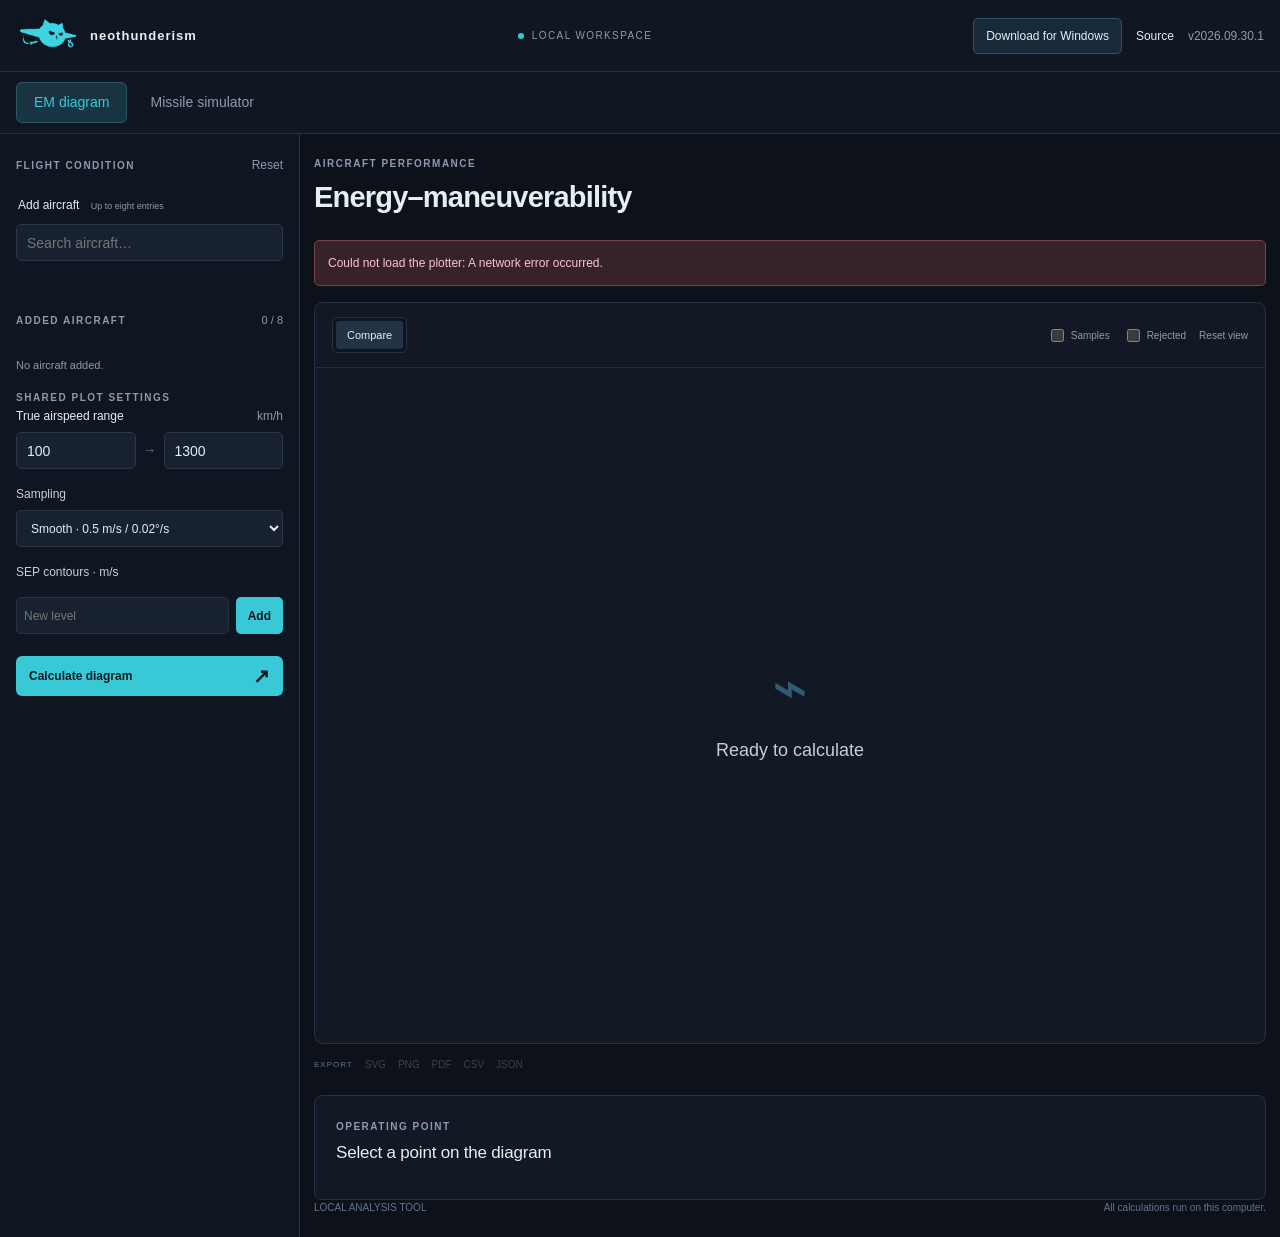
==== commit da8214cb: "Update EM flap controls, speed limits and Mach boundary handling" ====
--- a/app/index.html
+++ b/app/index.html
@@ -35,7 +35,9 @@
 <small id="rocket-model-help" hidden>Rocket thrust at the selected throttle and fixed fuel load. The chart does not simulate fuel depletion or burnout.</small>
 
 
-<label id="flaps-field" class="field">Flaps <output id="flaps-label">0%</output><input id="flaps" type="range" min="0" max="100" step="1" value="0"></label>
+<div id="flaps-field" class="field"><label for="flaps">Flaps</label> <output id="flaps-label">0%</output><input id="flaps" type="range" min="0" max="100" step="1" value="0">
+<div id="flap-modes" class="flap-modes" role="group" aria-label="Flap positions"><button type="button" data-flap-mode="combat" aria-pressed="false">Combat</button><button type="button" data-flap-mode="takeoff" aria-pressed="false">Takeoff</button><button type="button" data-flap-mode="landing" aria-pressed="false">Landing</button></div>
+<small id="flap-limit-help" aria-live="polite"></small></div>
 
 <div class="divider"></div>
 
@@ -44,7 +46,7 @@
 
 <div class="divider"></div>
 <details><summary>Additional settings</summary><label class="field">Additional mass at CG<div class="input-unit"><input id="extra-mass" type="number" min="0" max="5000" step="10" value="0"><span>kg</span></div></label><label class="field">Simulation rate<div class="input-unit"><input id="timestep" type="number" min="30" max="120" step="1" value="48"><span>Hz</span></div></label></details>
-<details id="legacy-modes"><summary>Legacy modes</summary>
+<details id="legacy-modes" hidden><summary>Legacy modes</summary>
 <div class="field">Flutter<div class="mode-switch" role="radiogroup" aria-label="Flutter"><label><input id="flutter-on" type="radio" name="flutter" value="on" checked><span>On</span></label><label><input id="flutter-off" type="radio" name="flutter" value="off"><span>Off</span></label></div><small>The fixed search region always respects the selected aircraft’s structural load and speed limits. Off applies only to diagnostics with that search region disabled.</small></div>
 </details>
 <div class="apply-settings"><button id="apply-settings-to-all" type="button">Apply these settings to all added aircraft</button><span id="apply-settings-status" class="hint" role="status" aria-live="polite"></span></div>
--- a/app/styles.css
+++ b/app/styles.css
@@ -33,3 +33,5 @@
 @media(min-width:1600px){.workspace{grid-template-columns:300px minmax(0,1fr)}main{padding-inline:14px}}
 @media(max-width:1150px){.workspace{grid-template-columns:254px minmax(0,1fr)}main{padding-inline:12px}}
 @media(max-width:760px){.workspace{display:flex;flex-direction:column}.topbar{padding-inline:12px}main{padding:14px 8px}.sidebar{padding:14px 10px}}
+
+.flap-modes{display:flex;gap:5px;margin:12px 0 8px}.flap-modes button{flex:1;padding:6px 3px;border:1px solid var(--line);border-radius:4px;background:var(--panel);font-size:11px}.flap-modes button[aria-pressed=true]{border-color:var(--cyan);color:var(--cyan);background:#16343d}.flap-modes button:disabled{cursor:default;opacity:.35}#flap-limit-help{display:block;color:var(--muted);font-size:10px;line-height:1.5}
--- a/app/missiles.css
+++ b/app/missiles.css
@@ -2,16 +2,21 @@
 .tool-tabs button{background:transparent;border:1px solid transparent;border-radius:6px;padding:9px 17px;color:var(--muted)}
 .tool-tabs button[aria-selected=true]{background:#183442;border-color:#2d5763;color:var(--cyan)}
 #em-workspace[hidden],#missile-workspace[hidden]{display:none!important}
-#missile-workspace{display:grid;grid-template-columns:350px minmax(0,1fr)}
-.missile-sidebar{padding:22px 18px;border-right:1px solid var(--line);background:#0f1621}
+#missile-workspace{display:grid;grid-template-columns:300px minmax(0,1fr);width:100%;max-width:none;align-items:start}
+.missile-sidebar{padding:18px 16px 0;border-right:1px solid var(--line);background:#0f1621}
 .missile-sidebar h2{font-size:14px;margin:22px 0 10px;font-weight:600}
 .missile-sidebar .field{margin:12px 0}.missile-vector{margin:12px 0}
 .missile-vector>span{display:block;font-size:11px;color:#bccbda;margin-bottom:5px}
 .missile-vector .three-inputs{font-size:10px;color:var(--muted)}
 .missile-vector input{font-variant-numeric:tabular-nums}
-.missile-main{padding:24px;min-width:0}.missile-main .page-heading{align-items:start}
+.missile-altitude-input{font-size:10px;color:var(--muted)}
+.missile-altitude-input input{display:block;width:100%;margin-top:5px}
+.missile-view-controls{display:flex;align-items:flex-end;gap:8px;flex-wrap:wrap}
+.missile-view-controls label{font-size:10px;color:var(--muted)}
+.missile-view-controls select{display:block;margin-top:4px;width:auto;max-width:100%;font-size:11px}
+.missile-main{padding:18px 14px 22px;min-width:0}.missile-main .page-heading{align-items:start}
 .missile-model-note{color:var(--muted);font-size:12px;line-height:1.7;margin:0 0 18px;max-width:850px}
-#missile-chart{height:clamp(420px,62vh,850px);width:100%}
+#missile-chart{height:clamp(360px,48vh,720px);width:100%}
 .missile-metrics{display:grid;grid-template-columns:2fr 1fr 1fr;gap:12px;margin:18px 0}
 .missile-metric{background:var(--panel);border:1px solid var(--line);border-radius:7px;padding:14px}
 .missile-metric span{display:block;font-size:11px;color:var(--muted);margin-bottom:5px}
@@ -20,10 +25,74 @@
 .missile-playback button,.missile-main .chart-toolbar button{border:1px solid var(--line);border-radius:5px;background:var(--panel2);padding:7px 12px}
 .missile-playback input{flex:1;margin:0}.missile-playback select{width:70px}.missile-playback output{min-width:65px;text-align:right;font-variant-numeric:tabular-nums}
 .missile-frame-readout{font-size:12px;color:var(--muted);min-height:24px;margin:10px 0}
+.missile-hover-hint{padding:0 14px;margin:10px 0 0;font-size:11px}
+.missile-flight-data{margin:18px 0;padding:16px;border:1px solid var(--line);border-radius:8px;background:var(--panel)}
+.missile-flight-data[hidden]{display:none}.missile-flight-data>summary{cursor:pointer;font-size:14px;color:var(--text)}
+#missile-flight-name{display:inline-block;font-size:11px;color:var(--cyan);margin-left:10px}
+.missile-data-grid{display:grid;grid-template-columns:repeat(2,minmax(0,1fr));gap:14px;margin-top:16px}
+.missile-data-grid>.chart-card{min-width:0;margin:0}.missile-plot-choice{padding:14px 14px 0;margin:0}
+.missile-plot-choice select{display:block;width:100%;margin-top:8px}.missile-data-chart{height:300px;width:100%}
+@media(max-width:1250px){.missile-data-grid{grid-template-columns:1fr}}
+@media(max-width:760px){.missile-flight-data{padding:10px}.missile-data-chart{height:280px}#missile-flight-name{display:block;margin:8px 0 0}}
 .missile-details{font-size:12px;color:var(--muted);line-height:1.8;margin-top:20px}
 .missile-details summary{color:var(--text)}.missile-details ul{padding-left:20px}
 #missile-status{min-height:20px;color:var(--cyan);font-size:12px;margin-top:12px}
 #missile-error{margin-bottom:16px}.missile-legend{display:flex;gap:18px;color:var(--muted);font-size:12px}
 .missile-legend span:first-child{color:var(--cyan)}.missile-legend span:last-child{color:var(--orange)}
-@media(max-width:1000px){#missile-workspace{grid-template-columns:300px minmax(0,1fr)}.missile-main{padding:18px 12px}.missile-metrics{grid-template-columns:1fr 1fr}.missile-metric:first-child{grid-column:1/-1}}
+.missile-sidebar .missile-setup-title{font-size:22px;letter-spacing:-.4px;margin:0 0 6px}
+.missile-sidebar>.section-heading{margin-bottom:12px}
+.missile-presets{display:grid;grid-template-columns:repeat(3,minmax(0,1fr));gap:7px;margin-top:16px}
+.missile-presets button{display:flex;flex-direction:column;align-items:center;gap:3px;padding:10px 4px;border:1px solid var(--line);border-radius:8px;background:var(--panel);font-size:12px}
+.missile-presets button>span{font-size:23px;line-height:1.1;color:var(--muted)}
+.missile-presets button:hover,.missile-presets button[aria-pressed=true]{border-color:#38919c;background:#14313c}
+.missile-presets button[aria-pressed=true]>span{color:var(--cyan)}
+#missile-preset-note{min-height:52px}
+.missile-step{min-width:0;margin:20px 0 0;padding:18px 0 0;border-top:1px solid var(--line)}
+.missile-step legend{padding:0 8px 0 0;font-size:14px;font-weight:600;margin-bottom:0}
+.missile-step-number{display:inline-flex;align-items:center;justify-content:center;width:24px;height:24px;margin-right:8px;background:#1c2a3a;color:#aec2d7;border-radius:50%;font-size:11px}
+.missile-launch .missile-step-number{color:var(--cyan);background:#12373e}.missile-target .missile-step-number{color:var(--orange);background:#392c25}
+.missile-step>.hint:first-of-type{margin-top:0}
+#missile-search{display:block;margin-top:0;background:#172130;border:1px solid #2b3749;border-radius:5px;width:100%;padding:8px 10px;color:var(--text);height:37px;min-width:0;font:inherit}
+#missile-picker legend small{font-size:9px;color:var(--muted);font-weight:400;margin-left:8px}
+#missile-picker>.section-heading{margin-top:18px;margin-bottom:8px}
+#missile-list .aircraft-option{min-width:0}
+#missile-search::placeholder{color:#8d9aae}
+.missile-motion{display:grid;grid-template-columns:repeat(3,minmax(0,1fr));gap:7px}
+.missile-sidebar .missile-motion .field{font-size:11px;margin:4px 0}
+.missile-motion .input-unit input{padding:8px 27px 8px 7px}.missile-motion .input-unit span{right:7px;font-size:10px}
+.missile-motion .field:first-child input{padding-right:35px}
+.missile-coordinate-guide{border-left:2px solid #38919c;background:#122430;border-radius:0 6px 6px 0;padding:12px;margin:20px 0;font-size:11px;color:#b8cada}
+.missile-coordinate-guide strong{color:var(--text);font-size:12px;font-weight:500}.missile-coordinate-guide p{line-height:1.7;margin:8px 0}.missile-coordinate-guide summary{color:var(--cyan)}
+.missile-timing{font-size:11px;border:1px solid var(--line);padding:10px 12px;border-radius:6px;background:var(--panel)}
+.missile-timing summary{color:#b9cadc}.missile-timing dl{margin:12px 0}.missile-timing dt{color:var(--muted);margin-top:10px}.missile-timing dd{margin:3px 0;color:var(--text)}
+.missile-run-panel{position:sticky;bottom:0;margin:14px -16px 0;padding:10px 16px 12px;background:#101c29;border-top:1px solid #365064;box-shadow:0 -8px 24px #080d1460;z-index:2}
+.missile-run-panel .primary-button{margin-top:8px;min-height:44px}.missile-run-panel .hint{margin:0}
+#missile-status:empty{display:none}
+.missile-preview{border:1px solid #304456;background:linear-gradient(120deg,#142333,#121925);border-radius:9px;padding:17px 20px;margin-bottom:20px;overflow:hidden}
+.missile-preview-heading{display:flex;align-items:center;justify-content:space-between;gap:12px}
+.missile-preview h2{font-weight:500;font-size:18px;margin:3px 0 0}
+.missile-preview-tag{font-size:10px;color:var(--muted);white-space:nowrap}
+#missile-geometry{display:block;width:100%;height:auto;max-height:210px;margin:12px 0;font-family:inherit;font-size:12px}
+.missile-setup-stats{display:grid;grid-template-columns:repeat(3,minmax(0,1fr));gap:14px;border-top:1px solid var(--line);padding-top:14px}
+.missile-setup-stats span{display:block;font-size:10px;color:#a6b4c6;margin-bottom:4px}
+.missile-setup-stats strong{font-size:16px;font-weight:500;font-variant-numeric:tabular-nums}
+.missile-preview>.hint{margin-bottom:0;font-size:10px}
+#missile-run-preview{width:auto;color:var(--cyan);margin-top:12px;padding:10px 20px}
+.missile-sidebar input[type=number]:user-invalid{border-color:#ed9688;background:#302029}
+@media(max-width:1150px){#missile-workspace{grid-template-columns:254px minmax(0,1fr)}.missile-main{padding:18px 12px}.missile-metrics{grid-template-columns:1fr 1fr}.missile-metric:first-child{grid-column:1/-1}.missile-setup-stats{gap:8px}.missile-setup-stats strong{font-size:13px}}
 @media(max-width:760px){#missile-workspace{display:flex;flex-direction:column}.missile-sidebar{border-right:0;border-bottom:1px solid var(--line)}.missile-main{padding:16px 10px}.missile-playback{gap:8px;flex-wrap:wrap}.missile-playback input{min-width:100px}.tool-tabs{padding:8px}.tool-tabs button{padding:8px 12px}}
+@media(max-width:760px){.missile-sidebar,.missile-main{width:100%}.missile-run-panel{position:static}.missile-preview{padding:14px}.missile-preview-heading{align-items:start}.missile-setup-stats{grid-template-columns:1fr;gap:10px}.missile-setup-stats>div{display:flex;align-items:baseline;justify-content:space-between;gap:10px}.missile-preview-tag{font-size:9px}.missile-main h1{font-size:25px}.missile-main .page-heading{flex-wrap:wrap}.missile-playback input{width:auto}.missile-sidebar{padding-top:18px}}
+.missile-selected{display:grid;gap:6px;margin-top:9px}.missile-selected-row{display:flex;gap:5px;align-items:center;border:1px solid var(--line);border-radius:5px;padding:7px;background:var(--panel)}
+.missile-plot-legend{display:flex;flex-wrap:wrap;gap:6px 12px;padding:12px 14px 0;font-size:10px;line-height:1.4}.missile-plot-legend span{overflow-wrap:anywhere}
+.missile-selected-row>span{flex:1;min-width:0;border-left:3px solid;padding-left:7px;font-size:11px;line-height:1.5;overflow-wrap:anywhere}
+.missile-selected-row>button{flex:none;width:26px;height:28px;border:1px solid var(--line);border-radius:4px;background:var(--panel2);color:var(--muted);font-size:18px}
+#missile-add{margin:4px 0 0;padding:8px;font-size:11px}#missile-add:disabled{opacity:.55}
+.missile-result-choice{margin:10px 0 0;min-width:0}.missile-result-choice[hidden]{display:none}.missile-result-choice select{display:block;margin-top:6px}
+.missile-main .chart-toolbar{align-items:flex-start;padding:10px 12px;flex-wrap:wrap}.missile-legend{flex-wrap:wrap;gap:6px 12px;align-items:center}
+.missile-main .missile-legend button{background:transparent;border:0;padding:0;font-size:11px;text-align:left}.missile-legend span{font-size:11px}#missile-view-reset{flex-shrink:0;font-size:11px}
+.missile-sidebar .missile-setup-title{font-size:18px}.missile-sidebar .field{margin:8px 0}.missile-vector{margin:9px 0}.missile-step{margin-top:14px;padding-top:12px}
+.missile-presets{margin-top:10px;gap:5px}.missile-presets button{padding:6px 3px}#missile-preset-note{min-height:0;font-size:10px}
+.missile-coordinate-guide{margin:12px 0;padding:9px}.missile-advanced{padding:8px 9px;margin:8px 0 10px}
+.missile-preview{padding:12px 14px;margin-bottom:12px}#missile-geometry{height:150px;max-height:none;margin:6px 0}.missile-setup-stats{padding-top:10px}
+.missile-model-note{margin-bottom:12px}.missile-metrics{margin:12px 0;gap:9px}.missile-metric{padding:11px}.missile-flight-data{margin:12px 0;padding:12px}
+@media(max-width:760px){.missile-sidebar{padding:14px 10px 0}.missile-main{padding:14px 8px}.missile-run-panel{margin-inline:-10px;padding-inline:10px}.missile-playback{padding:10px}.missile-flight-data{padding:9px}.missile-main .chart-toolbar{gap:6px}.missile-legend{gap:6px}}
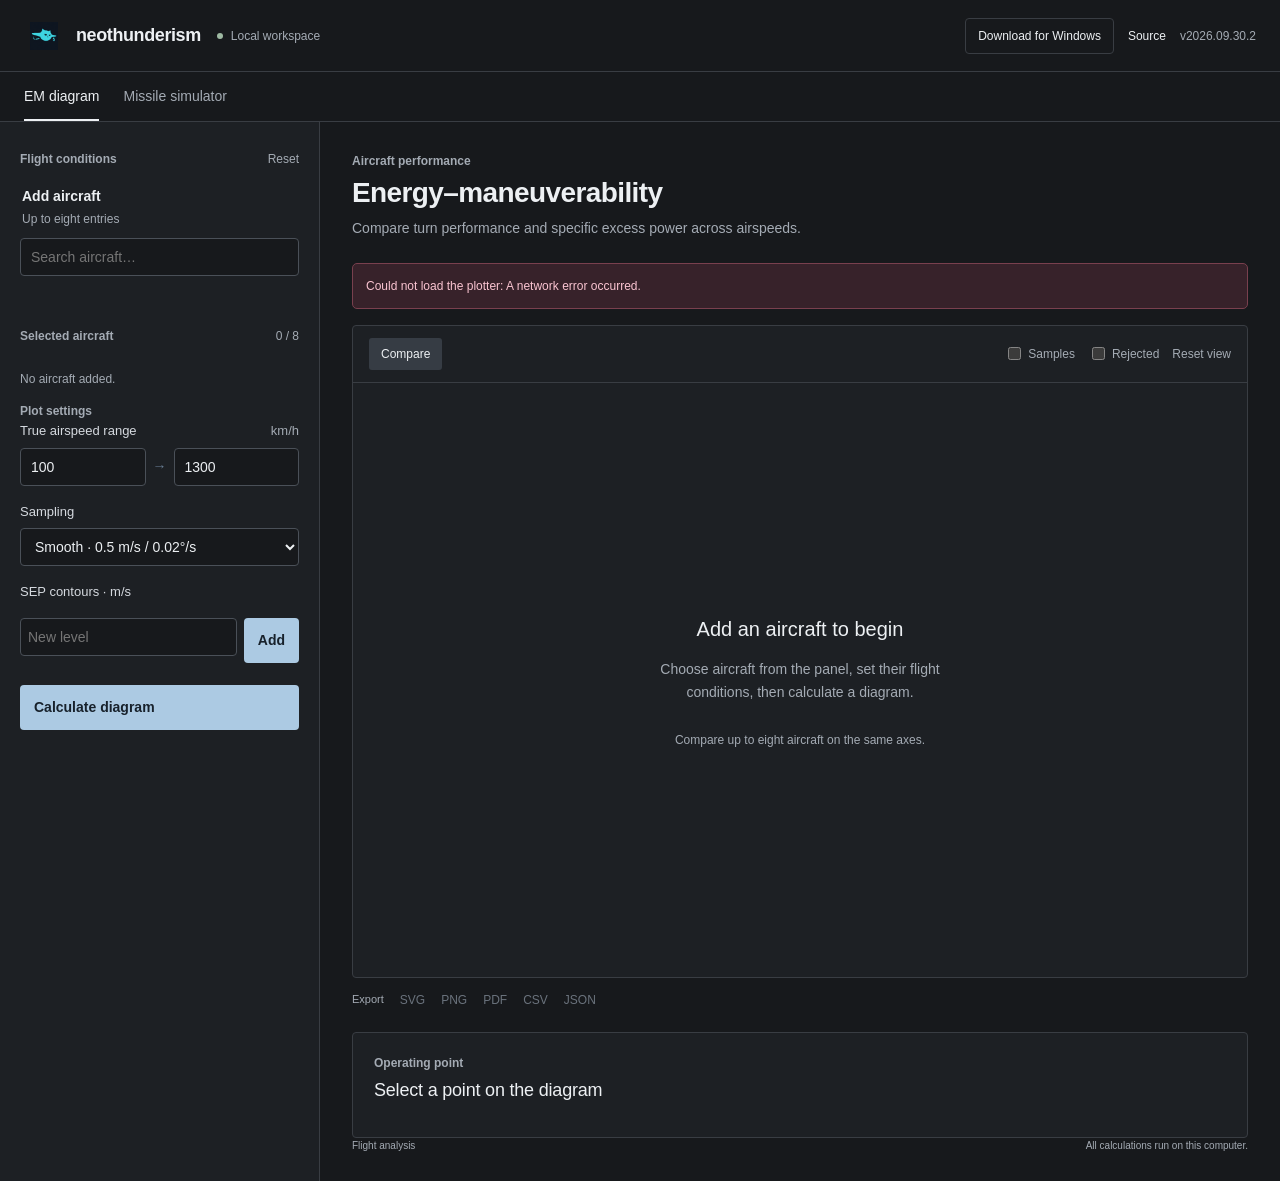
==== commit f3f61753: "Add exact Rust numeric kernels and simplify flight-tool UI" ====
--- a/app/index.html
+++ b/app/index.html
@@ -12,18 +12,18 @@
 <link rel="preload" href="./fonts/wt-symbols.ttf" as="font" type="font/ttf" crossorigin><link rel="stylesheet" href="./styles.css">
 <script src="./config.js"></script><script defer src="./vendor/plotly.min.js"></script><script defer src="./app.js"></script><script defer src="./release-links.js"></script><link rel="stylesheet" href="./release-links.css"></head>
 <body>
-<header class="topbar"><a class="brand" href="./"><img class="brand-icon" src="./icons/neothunderism-192.png?v=3" width="64" height="40" alt=""><span>neothunderism</span></a><span id="runtime-label" class="local"><i></i> LOCAL WORKSPACE</span><nav id="release-links" class="release-links" aria-label="Downloads and source"><a class="windows-download" href="https://github.com/Leo-TY-H/wt-em-calc/releases/latest" target="_blank" rel="noopener noreferrer">Download for Windows</a></nav></header>
+<header class="topbar"><a class="brand" href="./"><img class="brand-icon" src="./icons/neothunderism-192.png?v=3" width="64" height="40" alt=""><span>neothunderism</span></a><span id="runtime-label" class="local"><i></i> Local workspace</span><nav id="release-links" class="release-links" aria-label="Downloads and source"><a class="windows-download" href="https://github.com/Leo-TY-H/wt-em-calc/releases/latest" target="_blank" rel="noopener noreferrer">Download for Windows</a></nav></header>
 <nav class="tool-tabs" role="tablist" aria-label="Flight tools"><button id="em-tab" type="button" role="tab" aria-selected="true" aria-controls="em-workspace">EM diagram</button><button id="missile-tab" type="button" role="tab" aria-selected="false" aria-controls="missile-workspace" tabindex="-1">Missile simulator</button></nav>
 <div class="workspace" id="em-workspace" role="tabpanel" aria-labelledby="em-tab">
 <aside class="sidebar"><form id="scenario">
-<div class="section-heading"><span class="eyebrow">FLIGHT CONDITION</span><button type="button" class="text-button" id="reset">Reset</button></div>
+<div class="section-heading"><span class="eyebrow">Flight conditions</span><button type="button" class="text-button" id="reset">Reset</button></div>
 <fieldset id="aircraft-picker"><legend>Add aircraft <small>Up to eight entries</small></legend>
 <input id="aircraft-search" type="search" placeholder="Search aircraft…" aria-label="Search aircraft">
 <div id="aircraft-list" class="aircraft-list"></div>
 <p id="search-empty" class="hint" hidden>No aircraft match your search.</p>
 <p id="catalog-status" class="hint"></p>
 </fieldset>
-<div class="section-heading"><span class="eyebrow">ADDED AIRCRAFT</span><span id="entry-count" class="hint">0 / 8</span></div>
+<div class="section-heading"><span class="eyebrow">Selected aircraft</span><span id="entry-count" class="hint">0 / 8</span></div>
 <p id="entries-empty" class="hint">No aircraft added.</p>
 <div id="selected-aircraft" aria-label="Added aircraft"></div>
 
@@ -51,7 +51,7 @@
 </details>
 <div class="apply-settings"><button id="apply-settings-to-all" type="button">Apply these settings to all added aircraft</button><span id="apply-settings-status" class="hint" role="status" aria-live="polite"></span></div>
 </fieldset></div>
-<span class="eyebrow">SHARED PLOT SETTINGS</span>
+<span class="eyebrow">Plot settings</span>
 <div class="field-label">True airspeed range <span>km/h</span></div><div class="two-inputs"><input id="speed-min" aria-label="Minimum true airspeed" type="number" min="100" max="2500" step="10" value="100" required><span>→</span><input id="speed-max" aria-label="Maximum true airspeed" type="number" min="200" max="2600" step="10" value="1300" required></div>
 <label class="field">Sampling<select id="quality"><option value="quick">Preview · 1 m/s / 0.04°/s</option><option value="standard" selected>Smooth · 0.5 m/s / 0.02°/s</option><option value="fine">Detailed · 0.15 m/s / 0.01°/s</option></select></label>
 <div class="field contour-settings"><span>SEP contours · m/s</span><div id="contour-levels" class="contour-levels"></div><div class="contour-add"><input id="contour-input" type="number" min="-2000" max="2000" step="any" aria-label="New SEP contour in meters per second" placeholder="New level"><button id="contour-add" type="button">Add</button></div><span id="contour-status" class="hint" role="status"></span></div>
@@ -60,20 +60,21 @@
 
 </form></aside>
 <main>
-<div class="page-heading"><div><span class="eyebrow">AIRCRAFT PERFORMANCE</span><h1>Energy–maneuverability</h1></div></div>
+<div class="page-heading"><div><span class="eyebrow">Aircraft performance</span><h1>Energy–maneuverability</h1><p>Compare turn performance and specific excess power across airspeeds.</p></div></div>
 <div id="hosting-notice" class="hosting-notice" hidden><strong>Public preview</strong><span>The interface and aircraft catalog are online. Calculations still require the local application while a compute backend is being prepared.</span></div>
 <div id="error" class="error" role="alert" hidden></div>
 <div id="progress" class="progress-panel" aria-live="polite" hidden><div><span class="spinner"></span><strong id="progress-label">Preparing calculation…</strong><span id="progress-count"></span></div><div class="progress-track"><div id="progress-fill"></div></div></div>
 <div id="stale" class="notice" hidden>Settings have changed. Calculate to update the diagram.</div>
 <section class="chart-card">
 <div class="chart-toolbar"><div id="chart-tabs" class="tabs" role="group" aria-label="Chart view"><button type="button" data-view="compare" class="active">Compare</button></div><div class="chart-actions"><label><input id="show-samples" type="checkbox"> Samples</label><label><input id="show-rejected" type="checkbox"> Rejected</label><button id="reset-zoom" class="text-button" type="button">Reset view</button></div></div>
-<div id="chart" aria-label="Energy maneuverability diagram"><div class="empty"><span class="empty-glyph">⌁</span><h2>Ready to calculate</h2></div></div>
+<div id="chart" aria-label="Energy maneuverability diagram"><div class="empty"><h2>Add an aircraft to begin</h2><p>Choose aircraft from the panel, set their flight conditions, then calculate a diagram.</p><div class="empty-step">Compare up to eight aircraft on the same axes.</div></div></div>
 </section>
-<div class="below-chart"><div class="exports"><span>EXPORT</span><a data-export="diagram.svg" aria-disabled="true">SVG</a><a data-export="diagram.png" aria-disabled="true">PNG</a><a data-export="diagram.pdf" aria-disabled="true">PDF</a><a data-export="samples.csv" aria-disabled="true">CSV</a><a data-export="data.json" aria-disabled="true">JSON</a></div></div>
-<section class="inspector"><div class="inspector-heading"><div><span class="eyebrow">OPERATING POINT</span><h2 id="point-title">Select a point on the diagram</h2></div><span id="point-status"></span></div><div id="point-content"></div></section>
+<div class="below-chart"><div class="exports"><span>Export</span><a data-export="diagram.svg" aria-disabled="true">SVG</a><a data-export="diagram.png" aria-disabled="true">PNG</a><a data-export="diagram.pdf" aria-disabled="true">PDF</a><a data-export="samples.csv" aria-disabled="true">CSV</a><a data-export="data.json" aria-disabled="true">JSON</a></div></div>
+<section class="inspector"><div class="inspector-heading"><div><span class="eyebrow">Operating point</span><h2 id="point-title">Select a point on the diagram</h2></div><span id="point-status"></span></div><div id="point-content"></div></section>
 
-<footer><span id="runtime-footer">LOCAL ANALYSIS TOOL</span><span id="footer-status">All calculations run on this computer.</span></footer>
+<footer><span id="runtime-footer">Flight analysis</span><span id="footer-status">All calculations run on this computer.</span></footer>
 </main></div>
 <section id="missile-workspace" role="tabpanel" aria-labelledby="missile-tab" hidden></section>
 <link rel="stylesheet" href="./missiles.css"><script defer src="./missiles.js"></script>
+<link rel="stylesheet" href="./workbench.css">
 </body></html>
--- a/app/workbench.css
+++ b/app/workbench.css
@@ -0,0 +1,146 @@
+/* Shared visual language for the three flight tools. Keep charts dark for
+   legibility, and reserve saturated color for plotted aircraft and actions. */
+:root {
+  --bg: #17191c;
+  --panel: #1d2024;
+  --panel2: #25282d;
+  --line: #393d43;
+  --text: #edf0f3;
+  --muted: #a4abb4;
+  --cyan: #94b9da;
+  --orange: #e9ac7b;
+}
+body {
+  background: var(--bg);
+  color: var(--text);
+  font: 14px/1.5 "Segoe UI", -apple-system, BlinkMacSystemFont, "WTSymbols", sans-serif;
+}
+.topbar, body > header {
+  min-height: 64px;
+  padding: 12px 24px;
+  background: var(--bg);
+  border-bottom: 1px solid var(--line);
+}
+.brand { font-size: 18px; font-weight: 600; letter-spacing: -.4px; gap: 12px; }
+.brand-icon { width: 40px; height: 28px; object-fit: contain; }
+.local, .runtime { font-size: 12px; letter-spacing: 0; color: var(--muted); }
+.local i { background: #9eb9a2; }
+.release-links { margin-left: auto; font-size: 12px; }
+.release-links .windows-download {
+  border-color: var(--line); background: transparent; color: var(--text); border-radius: 4px;
+}
+.release-version { color: var(--muted); }
+.tool-tabs { padding: 0 24px; gap: 24px; background: var(--bg); border-color: var(--line); }
+.tool-tabs button {
+  padding: 14px 0 12px; border: 0; border-bottom: 2px solid transparent;
+  border-radius: 0; font-size: 14px; color: var(--muted);
+}
+.tool-tabs button[aria-selected=true] {
+  background: transparent; border-color: var(--text); color: var(--text);
+}
+.workspace, #missile-workspace { grid-template-columns: 320px minmax(0,1fr); }
+.sidebar, .missile-sidebar, .workspace > aside {
+  background: var(--panel); padding: 24px 20px; border-right: 1px solid var(--line);
+}
+main, .missile-main { padding: 28px 32px; }
+.page-heading, .heading { margin-bottom: 24px; align-items: center; }
+h1 { font-size: 28px; font-weight: 600; letter-spacing: -.6px; margin: 5px 0 8px; }
+.page-heading p, .heading p { font-size: 14px; color: var(--muted); max-width: 65ch; }
+.eyebrow { font-size: 12px; font-weight: 600; letter-spacing: 0; color: var(--muted); text-transform: none; }
+.section-heading, .section-title { margin-bottom: 14px; }
+legend { font-size: 14px; font-weight: 600; }
+.sidebar legend small { display: block; margin: 3px 0 0; font-size: 12px; }
+.field, .field-label, .workspace > aside label { font-size: 13px; color: #d5d9df; }
+.hint, .muted, .entry-summary, .missile-model-note { font-size: 12px; color: var(--muted); }
+input[type=number], input[type=search], select, #aircraft-search, #missile-search, .contour-add input {
+  background: var(--bg); border: 1px solid #4a5058; color: var(--text);
+  border-radius: 4px; min-height: 38px; font-size: 14px;
+}
+input[type=range], input[type=checkbox] { accent-color: var(--cyan); }
+.input-unit span { color: var(--muted); }
+.aircraft-list { max-height: 240px; scrollbar-width: thin; }
+.aircraft-option, .aircraft-list .aircraft-option {
+  background: transparent; border: 0; border-bottom: 1px solid var(--line);
+  border-radius: 0; padding: 10px 0; margin: 0;
+}
+.aircraft-option strong { font-size: 13px; font-weight: 500; }
+.aircraft-option small { font-size: 11px; color: var(--muted); }
+.aircraft-option button, .entry-actions button, .contour-levels button,
+.missile-playback button, .missile-main .chart-toolbar button {
+  background: var(--panel2); border: 1px solid #4a5058; border-radius: 4px;
+  font-size: 12px; padding: 6px 10px;
+}
+.aircraft-entry { border-radius: 4px; background: var(--bg); padding: 14px; }
+.entry-summary { line-height: 1.65; }
+.entry-editor:not(:empty) { border-color: var(--line); }
+.entry-actions { gap: 8px; }
+.mode-switch { background: var(--bg); border-radius: 4px; }
+.mode-switch input:checked + span { background: #394b5d; }
+.primary-button, .primary, .contour-add button {
+  background: #accae3; color: #17212b; border-radius: 4px;
+  font-size: 14px; font-weight: 600; padding: 12px 14px;
+}
+.primary-button:hover, .primary:hover { background: #c5dcef; }
+.primary-button span, .primary span { display: none; }
+.secondary-button, .apply-settings button { background: transparent; border-color: #4a5058; color: var(--text); font-size: 12px; }
+.text-button { font-size: 12px; color: var(--muted); }
+.chart-card, .inspector, .climb-card, .missile-flight-data, .missile-metric, .metric {
+  background: var(--panel); border: 1px solid var(--line); border-radius: 4px; box-shadow: none;
+}
+.chart-toolbar, .toolbar, .view-bar, .caption, .missile-playback { border-color: var(--line); }
+.chart-toolbar, .toolbar { padding: 12px 16px; }
+.tabs, .view-switch { border: 0; background: transparent; border-radius: 0; padding: 0; gap: 4px; }
+.tabs button, .view-switch button { font-size: 12px; padding: 7px 12px; }
+.tabs button.active, .view-switch button[aria-pressed=true] { background: #363c44; color: var(--text); box-shadow: none; }
+.chart-actions, .chart-actions .text-button, .toolbar .check { font-size: 12px; }
+#chart { height: clamp(460px, 66vh, 820px); }
+.empty { padding: 32px; color: var(--muted); }
+.empty h2 { font-size: 20px; color: var(--text); font-weight: 500; }
+.empty p { max-width: 40ch; font-size: 14px; line-height: 1.6; margin: 10px 0; }
+.empty-glyph, .empty > span { display: none; }
+.empty-step { font-size: 12px; color: var(--muted); margin-top: 18px; }
+.exports { font-size: 12px; gap: 16px; flex-wrap: wrap; }
+.exports > span { color: var(--muted); font-size: 11px; letter-spacing: 0; }
+.exports a[aria-disabled=true] { opacity: .5; }
+.inspector h2, .climb-heading h2 { font-size: 18px; font-weight: 500; }
+.point-grid h3 { font-size: 12px; letter-spacing: 0; color: var(--muted); }
+.point-grid dl, .point-grid table { font-size: 12px; }
+.status-badge, .badge { letter-spacing: 0; font-size: 11px; border-color: var(--line); color: var(--muted); }
+footer { font-size: 11px; letter-spacing: 0; color: var(--muted); border-color: var(--line); }
+.missile-metric strong { font-size: 22px; }
+.missile-coordinate-guide, .missile-preview { border-color: var(--line); background: var(--panel); border-radius: 4px; }
+.missile-run-panel { background: var(--panel); border-color: var(--line); }
+.missile-presets button.active, .missile-presets button[aria-pressed=true] { background: #394b5d; border-color: #7192ad; }
+.missile-step-number { background: var(--panel2); color: var(--muted); }
+.missile-preview>.hint, .missile-setup-stats span, #missile-preset-note { font-size: 12px; }
+.missile-vector > span, .missile-view-controls label { color: var(--muted); font-size: 12px; }
+.missile-model-note { max-width: 75ch; line-height: 1.6; }
+.missile-data-grid { gap: 20px; }
+button:focus-visible, a:focus-visible, input:focus-visible, select:focus-visible, summary:focus-visible {
+  outline: 2px solid #b5d6f2; outline-offset: 3px;
+}
+button:disabled { cursor: default; }
+@media (min-width: 1500px) { .workspace, #missile-workspace { grid-template-columns: 350px minmax(0,1fr); } }
+@media (max-width: 1100px) {
+  .workspace, #missile-workspace { grid-template-columns: 280px minmax(0,1fr); }
+  main, .missile-main { padding: 24px 20px; }
+  .chart-toolbar { align-items: flex-start; gap: 12px; }
+  .chart-actions { flex-wrap: wrap; }
+}
+@media (max-width: 760px) {
+  body > header { padding: 12px 16px; gap: 12px; }
+  .brand { font-size: 16px; }
+  .local, .runtime { display: none; }
+  .release-links { width: auto; margin-left: auto; gap: 8px; }
+  .release-links .windows-download { padding: 6px 8px; font-size: 11px; }
+  .release-version { display: none; }
+  .tool-tabs { padding: 0 16px; gap: 24px; }
+  .workspace, #missile-workspace { display: flex; flex-direction: column; }
+  .sidebar, .missile-sidebar, .workspace > aside { width: 100%; border-right: 0; border-bottom: 1px solid var(--line); padding: 20px 16px; }
+  main, .missile-main { width: 100%; padding: 24px 12px; }
+  h1 { font-size: 24px; }
+  #chart { height: 460px; }
+  .chart-actions { gap: 12px; }
+  .below-chart { flex-direction: column; gap: 12px; }
+  .missile-metrics { grid-template-columns: 1fr; }
+}
